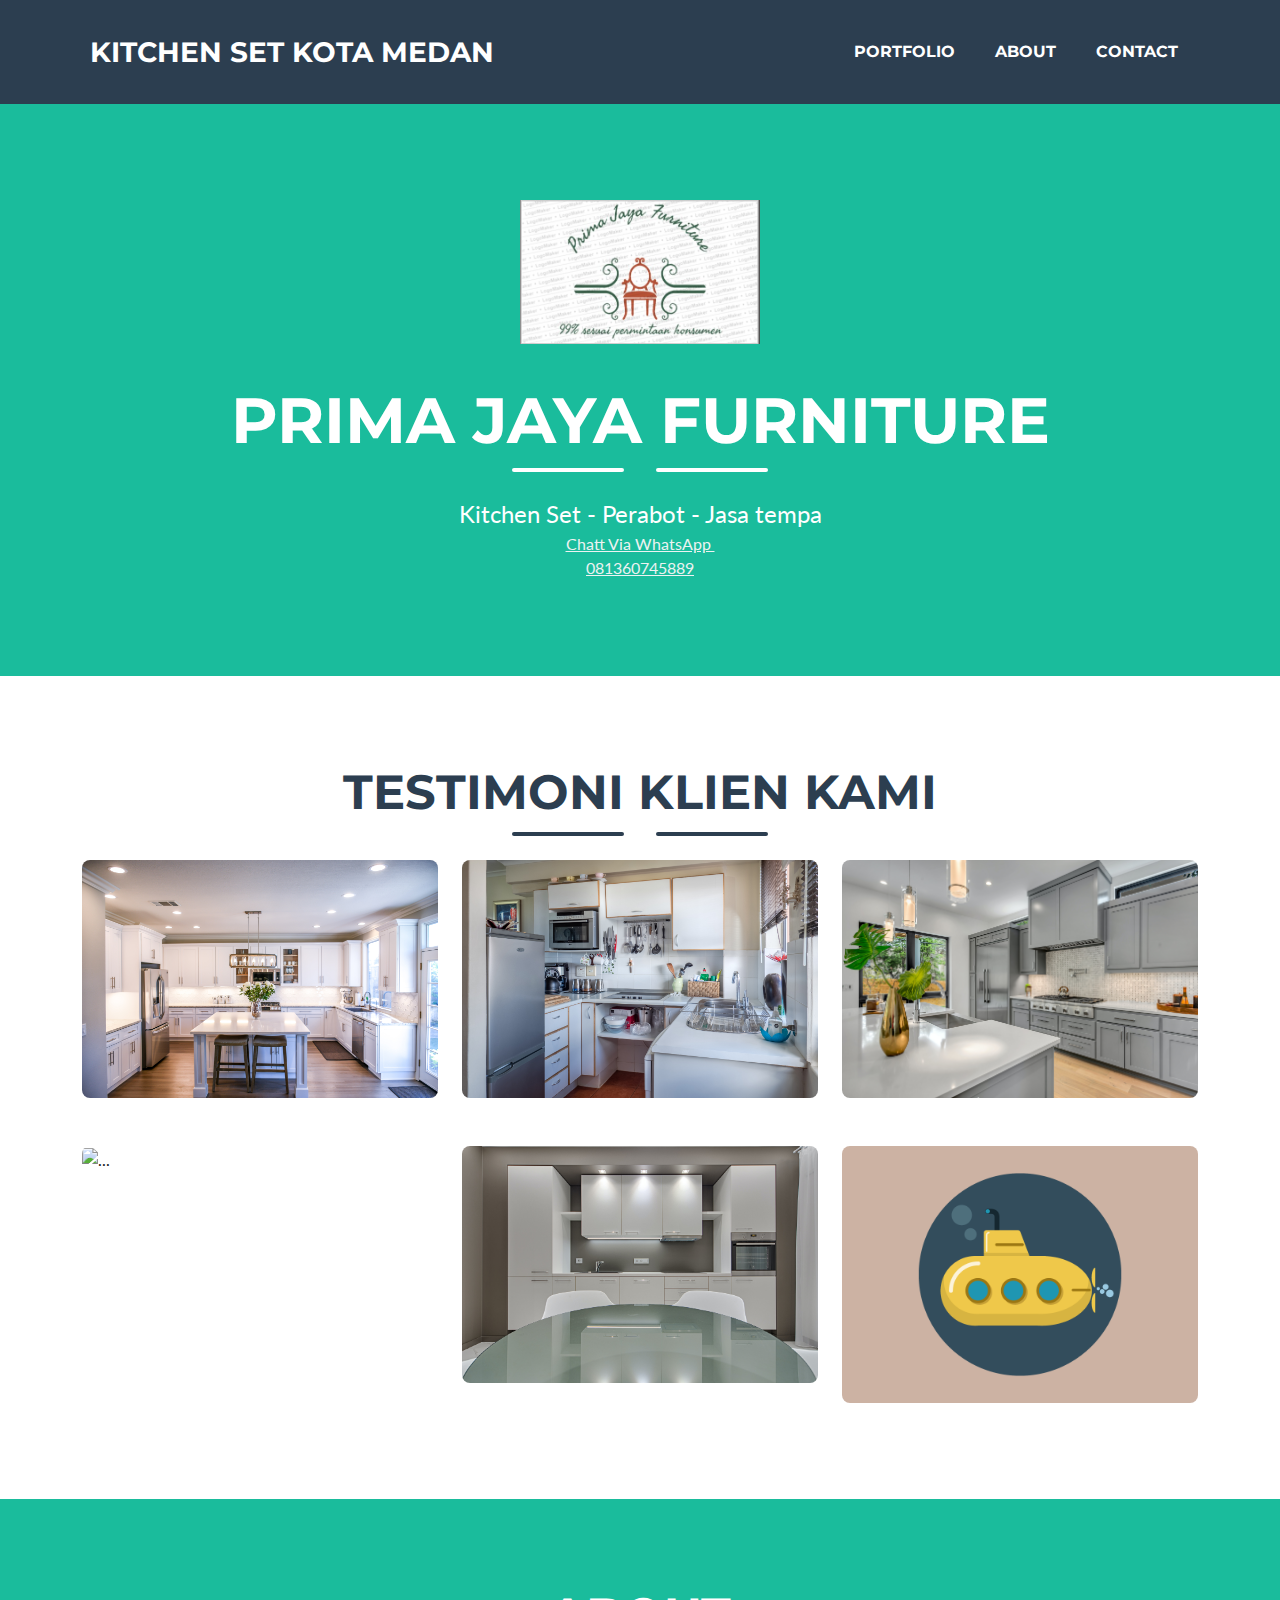
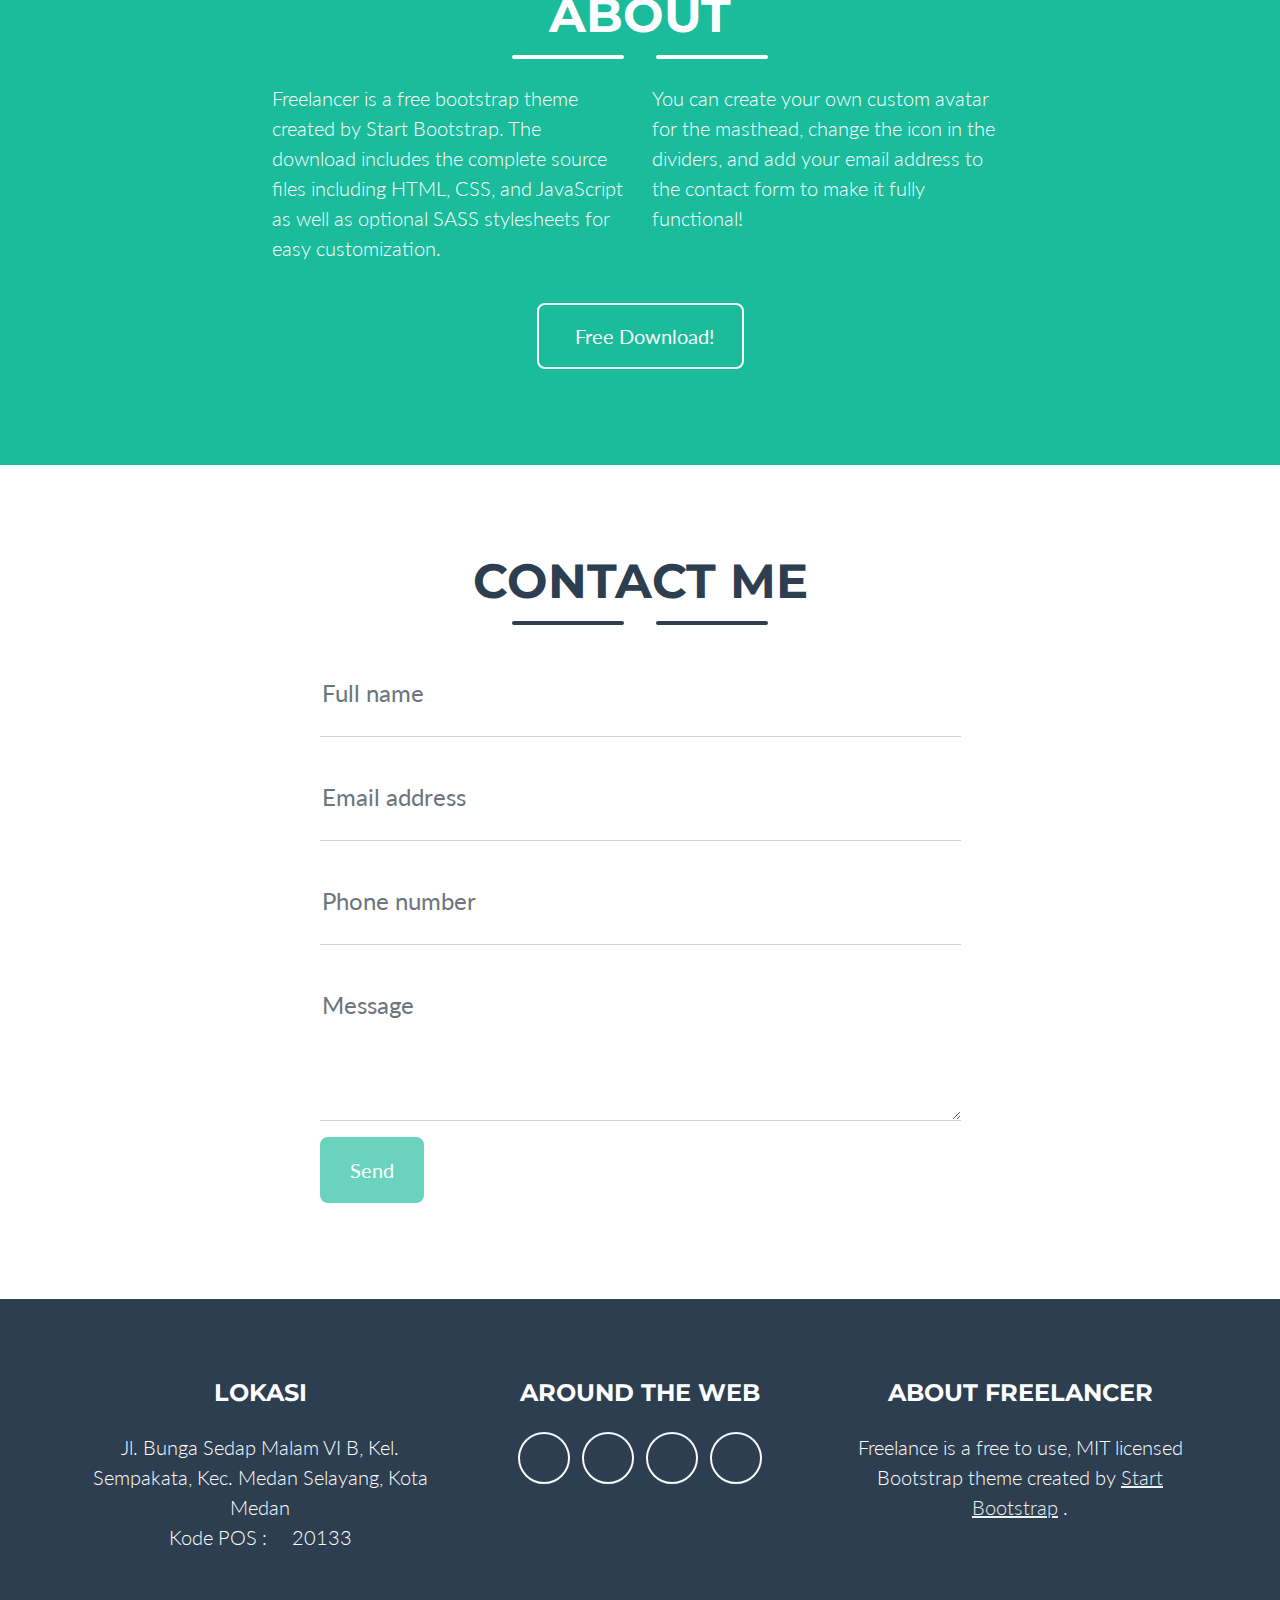
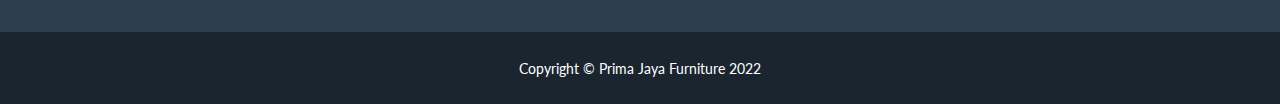
==== primaJayaFurniture/index.html @ 9f7092a0 "change folder name" ====
<!DOCTYPE html>
<html lang="en">
    <head>
        <meta charset="utf-8" />
        <meta name="viewport" content="width=device-width, initial-scale=1, shrink-to-fit=no" />
        <meta name="description" content="" />
        <meta name="author" content="" />
        <title>Prima Jaya Furniture</title>
        <!-- Favicon-->
        <link rel="icon" type="image/x-icon" href="assets/favicon.ico" />
        <!-- Font Awesome icons (free version)-->
        <script src="https://use.fontawesome.com/releases/v6.1.0/js/all.js" crossorigin="anonymous"></script>
        <!-- Google fonts-->
        <link href="https://fonts.googleapis.com/css?family=Montserrat:400,700" rel="stylesheet" type="text/css" />
        <link href="https://fonts.googleapis.com/css?family=Lato:400,700,400italic,700italic" rel="stylesheet" type="text/css" />
        <!-- Core theme CSS (includes Bootstrap)-->
        <link href="css/styles.css" rel="stylesheet" />
    </head>
    <body id="page-top">
        <!-- Navigation-->
        <nav class="navbar navbar-expand-lg bg-secondary text-uppercase fixed-top" id="mainNav">
            <div class="container">
                <a class="navbar-brand" href="#page-top"><i class="fa-solid fa-kitchen-set"></i>&nbsp;Kitchen Set Kota Medan&nbsp;<i class="fa-solid fa-fire-burner"></i></a>
                <button class="navbar-toggler text-uppercase font-weight-bold bg-primary text-white rounded" type="button" data-bs-toggle="collapse" data-bs-target="#navbarResponsive" aria-controls="navbarResponsive" aria-expanded="false" aria-label="Toggle navigation">
                    Menu
                    <i class="fas fa-bars"></i>
                </button>
                <div class="collapse navbar-collapse" id="navbarResponsive">
                    <ul class="navbar-nav ms-auto">
                        <li class="nav-item mx-0 mx-lg-1"><a class="nav-link py-3 px-0 px-lg-3 rounded" href="#portfolio">Portfolio</a></li>
                        <li class="nav-item mx-0 mx-lg-1"><a class="nav-link py-3 px-0 px-lg-3 rounded" href="#about">About</a></li>
                        <li class="nav-item mx-0 mx-lg-1"><a class="nav-link py-3 px-0 px-lg-3 rounded" href="#contact">Contact</a></li>
                    </ul>
                </div>
            </div>
        </nav>
        <!-- Masthead-->
        <header class="masthead bg-primary text-white text-center">
            <div class="container d-flex align-items-center flex-column">
                <!-- Masthead Avatar Image-->
                <img class="masthead-avatar mb-5 " src="assets/img/logo.jpg" alt="..." />
                <!-- Masthead Heading-->
                <h1 class="masthead-heading text-uppercase mb-0">Prima Jaya Furniture</h1>
                <!-- Icon Divider-->
                <div class="divider-custom divider-light">
                    <div class="divider-custom-line"></div>
                    <div class="divider-custom-icon"><i class='fa fa-cogs'></i></div>
                    <div class="divider-custom-line"></div>
                </div>
                <!-- Masthead Subheading-->
                <p class="masthead-subheading font-weight-light mb-0">Kitchen Set - Perabot - Jasa tempa</p>
                <a href="https://api.whatsapp.com/send?phone=6281360745889&text=Hallo%20Kamin%20Siap%20Melayani%20Anda!">Chatt Via WhatsApp&nbsp;<i class="fa-brands fa-whatsapp"></i></br>081360745889</a>
            </div>
        </header>
        <!-- Portfolio Section-->
        <section class="page-section portfolio" id="portfolio">
            <div class="container">
                <!-- Portfolio Section Heading-->
                <h2 class="page-section-heading text-center text-uppercase text-secondary mb-0">TESTIMONI KLIEN KAMI</h2>
                <!-- Icon Divider-->
                <div class="divider-custom">
                    <div class="divider-custom-line"></div>
                    <div class="divider-custom-icon"><i class='fa fa-shopping-basket'></i></div>
                    <div class="divider-custom-line"></div>
                </div>
                <!-- Portfolio Grid Items-->
                <div class="row justify-content-center">
                    <!-- Portfolio Item 1-->
                    <div class="col-md-6 col-lg-4 mb-5">
                        <div class="portfolio-item mx-auto" data-bs-toggle="modal" data-bs-target="#portfolioModal1">
                            <div class="portfolio-item-caption d-flex align-items-center justify-content-center h-100 w-100">
                                <div class="portfolio-item-caption-content text-center text-white"><i class="fas fa-plus fa-3x"></i></div>
                            </div>
                            <img class="img-fluid" src="assets/img/portfolio/sp1.jpg" alt="..." />
                        </div>
                    </div>
                    <!-- Portfolio Item 2-->
                    <div class="col-md-6 col-lg-4 mb-5">
                        <div class="portfolio-item mx-auto" data-bs-toggle="modal" data-bs-target="#portfolioModal2">
                            <div class="portfolio-item-caption d-flex align-items-center justify-content-center h-100 w-100">
                                <div class="portfolio-item-caption-content text-center text-white"><i class="fas fa-plus fa-3x"></i></div>
                            </div>
                            <img class="img-fluid" src="assets/img/portfolio/sp2.jpg" alt="..." />
                        </div>
                    </div>
                    <!-- Portfolio Item 3-->
                    <div class="col-md-6 col-lg-4 mb-5">
                        <div class="portfolio-item mx-auto" data-bs-toggle="modal" data-bs-target="#portfolioModal3">
                            <div class="portfolio-item-caption d-flex align-items-center justify-content-center h-100 w-100">
                                <div class="portfolio-item-caption-content text-center text-white"><i class="fas fa-plus fa-3x"></i></div>
                            </div>
                            <img class="img-fluid" src="assets/img/portfolio/sp3.jpg" alt="..." />
                        </div>
                    </div>
                    <!-- Portfolio Item 4-->
                    <div class="col-md-6 col-lg-4 mb-5 mb-lg-0">
                        <div class="portfolio-item mx-auto" data-bs-toggle="modal" data-bs-target="#portfolioModal4">
                            <div class="portfolio-item-caption d-flex align-items-center justify-content-center h-100 w-100">
                                <div class="portfolio-item-caption-content text-center text-white"><i class="fas fa-plus fa-3x"></i></div>
                            </div>
                            <img class="img-fluid" src="assets/img/portfolio/sp4.jpg" alt="..." />
                        </div>
                    </div>
                    <!-- Portfolio Item 5-->
                    <div class="col-md-6 col-lg-4 mb-5 mb-md-0">
                        <div class="portfolio-item mx-auto" data-bs-toggle="modal" data-bs-target="#portfolioModal5">
                            <div class="portfolio-item-caption d-flex align-items-center justify-content-center h-100 w-100">
                                <div class="portfolio-item-caption-content text-center text-white"><i class="fas fa-plus fa-3x"></i></div>
                            </div>
                            <img class="img-fluid" src="assets/img/portfolio/sp5.jpg" alt="..." />
                        </div>
                    </div>
                    <!-- Portfolio Item 6-->
                    <div class="col-md-6 col-lg-4">
                        <div class="portfolio-item mx-auto" data-bs-toggle="modal" data-bs-target="#portfolioModal6">
                            <div class="portfolio-item-caption d-flex align-items-center justify-content-center h-100 w-100">
                                <div class="portfolio-item-caption-content text-center text-white"><i class="fas fa-plus fa-3x"></i></div>
                            </div>
                            <img class="img-fluid" src="assets/img/portfolio/submarine.png" alt="..." />
                        </div>
                    </div>
                </div>
            </div>
        </section>
        <!-- About Section-->
        <section class="page-section bg-primary text-white mb-0" id="about">
            <div class="container">
                <!-- About Section Heading-->
                <h2 class="page-section-heading text-center text-uppercase text-white">About</h2>
                <!-- Icon Divider-->
                <div class="divider-custom divider-light">
                    <div class="divider-custom-line"></div>
                    <div class="divider-custom-icon"><i class="fas fa-star"></i></div>
                    <div class="divider-custom-line"></div>
                </div>
                <!-- About Section Content-->
                <div class="row">
                    <div class="col-lg-4 ms-auto"><p class="lead">Freelancer is a free bootstrap theme created by Start Bootstrap. The download includes the complete source files including HTML, CSS, and JavaScript as well as optional SASS stylesheets for easy customization.</p></div>
                    <div class="col-lg-4 me-auto"><p class="lead">You can create your own custom avatar for the masthead, change the icon in the dividers, and add your email address to the contact form to make it fully functional!</p></div>
                </div>
                <!-- About Section Button-->
                <div class="text-center mt-4">
                    <a class="btn btn-xl btn-outline-light" href="https://startbootstrap.com/theme/freelancer/">
                        <i class="fas fa-download me-2"></i>
                        Free Download!
                    </a>
                </div>
            </div>
        </section>
        <!-- Contact Section-->
        <section class="page-section" id="contact">
            <div class="container">
                <!-- Contact Section Heading-->
                <h2 class="page-section-heading text-center text-uppercase text-secondary mb-0">Contact Me</h2>
                <!-- Icon Divider-->
                <div class="divider-custom">
                    <div class="divider-custom-line"></div>
                    <div class="divider-custom-icon"><i class="fas fa-star"></i></div>
                    <div class="divider-custom-line"></div>
                </div>
                <!-- Contact Section Form-->
                <div class="row justify-content-center">
                    <div class="col-lg-8 col-xl-7">
                        <!-- * * * * * * * * * * * * * * *-->
                        <!-- * * SB Forms Contact Form * *-->
                        <!-- * * * * * * * * * * * * * * *-->
                        <!-- This form is pre-integrated with SB Forms.-->
                        <!-- To make this form functional, sign up at-->
                        <!-- https://startbootstrap.com/solution/contact-forms-->
                        <!-- to get an API token!-->
                        <form id="contactForm" data-sb-form-api-token="API_TOKEN">
                            <!-- Name input-->
                            <div class="form-floating mb-3">
                                <input class="form-control" id="name" type="text" placeholder="Enter your name..." data-sb-validations="required" />
                                <label for="name">Full name</label>
                                <div class="invalid-feedback" data-sb-feedback="name:required">A name is required.</div>
                            </div>
                            <!-- Email address input-->
                            <div class="form-floating mb-3">
                                <input class="form-control" id="email" type="email" placeholder="name@example.com" data-sb-validations="required,email" />
                                <label for="email">Email address</label>
                                <div class="invalid-feedback" data-sb-feedback="email:required">An email is required.</div>
                                <div class="invalid-feedback" data-sb-feedback="email:email">Email is not valid.</div>
                            </div>
                            <!-- Phone number input-->
                            <div class="form-floating mb-3">
                                <input class="form-control" id="phone" type="tel" placeholder="(123) 456-7890" data-sb-validations="required" />
                                <label for="phone">Phone number</label>
                                <div class="invalid-feedback" data-sb-feedback="phone:required">A phone number is required.</div>
                            </div>
                            <!-- Message input-->
                            <div class="form-floating mb-3">
                                <textarea class="form-control" id="message" type="text" placeholder="Enter your message here..." style="height: 10rem" data-sb-validations="required"></textarea>
                                <label for="message">Message</label>
                                <div class="invalid-feedback" data-sb-feedback="message:required">A message is required.</div>
                            </div>
                            <!-- Submit success message-->
                            <!---->
                            <!-- This is what your users will see when the form-->
                            <!-- has successfully submitted-->
                            <div class="d-none" id="submitSuccessMessage">
                                <div class="text-center mb-3">
                                    <div class="fw-bolder">Form submission successful!</div>
                                    To activate this form, sign up at
                                    <br />
                                    <a href="https://startbootstrap.com/solution/contact-forms">https://startbootstrap.com/solution/contact-forms</a>
                                </div>
                            </div>
                            <!-- Submit error message-->
                            <!---->
                            <!-- This is what your users will see when there is-->
                            <!-- an error submitting the form-->
                            <div class="d-none" id="submitErrorMessage"><div class="text-center text-danger mb-3">Error sending message!</div></div>
                            <!-- Submit Button-->
                            <button class="btn btn-primary btn-xl disabled" id="submitButton" type="submit">Send</button>
                        </form>
                    </div>
                </div>
            </div>
        </section>
        <!-- Footer-->
        <footer class="footer text-center">
            <div class="container">
                <div class="row">
                    <!-- Footer Location-->
                    <div class="col-lg-4 mb-5 mb-lg-0">
                        <h4 class="text-uppercase mb-4">Lokasi</h4>
                        <p class="lead mb-0">
                            Jl. Bunga Sedap Malam VI B, Kel. Sempakata, Kec. Medan Selayang, Kota Medan
                            <br />
                            Kode POS&nbsp;: &nbsp;&nbsp;&nbsp; 20133
                        </p>
                    </div>
                    <!-- Footer Social Icons-->
                    <div class="col-lg-4 mb-5 mb-lg-0">
                        <h4 class="text-uppercase mb-4">Around the Web</h4>
                        <a class="btn btn-outline-light btn-social mx-1" href="https://m.facebook.com"><i class="fab fa-fw fa-facebook-f"></i></a>
                        <a class="btn btn-outline-light btn-social mx-1" href="#!"><i class="fab fa-fw fa-twitter"></i></a>
                        <a class="btn btn-outline-light btn-social mx-1" href="#!"><i class="fab fa-fw fa-linkedin-in"></i></a>
                        <a class="btn btn-outline-light btn-social mx-1" href="#!"><i class="fab fa-fw fa-dribbble"></i></a>
                    </div>
                    <!-- Footer About Text-->
                    <div class="col-lg-4">
                        <h4 class="text-uppercase mb-4">About Freelancer</h4>
                        <p class="lead mb-0">
                            Freelance is a free to use, MIT licensed Bootstrap theme created by
                            <a href="http://startbootstrap.com">Start Bootstrap</a>
                            .
                        </p>
                    </div>
                </div>
            </div>
        </footer>
        <!-- Copyright Section-->
        <div class="copyright py-4 text-center text-white">
            <div class="container"><small>Copyright &copy; Prima Jaya Furniture 2022</small></div>
        </div>
        <!-- Portfolio Modals-->
        <!-- Portfolio Modal 1-->
        <div class="portfolio-modal modal fade" id="portfolioModal1" tabindex="-1" aria-labelledby="portfolioModal1" aria-hidden="true">
            <div class="modal-dialog modal-xl">
                <div class="modal-content">
                    <div class="modal-header border-0"><button class="btn-close" type="button" data-bs-dismiss="modal" aria-label="Close"></button></div>
                    <div class="modal-body text-center pb-5">
                        <div class="container">
                            <div class="row justify-content-center">
                                <div class="col-lg-8">
                                    <!-- Portfolio Modal - Title-->
                                    <h2 class="portfolio-modal-title text-secondary text-uppercase mb-0">Log Cabin</h2>
                                    <!-- Icon Divider-->
                                    <div class="divider-custom">
                                        <div class="divider-custom-line"></div>
                                        <div class="divider-custom-icon"><i class="fas fa-star"></i></div>
                                        <div class="divider-custom-line"></div>
                                    </div>
                                    <!-- Portfolio Modal - Image-->
                                    <img class="img-fluid rounded mb-5" src="assets/img/portfolio/cabin.png" alt="..." />
                                    <!-- Portfolio Modal - Text-->
                                    <p class="mb-4">Lorem ipsum dolor sit amet, consectetur adipisicing elit. Mollitia neque assumenda ipsam nihil, molestias magnam, recusandae quos quis inventore quisquam velit asperiores, vitae? Reprehenderit soluta, eos quod consequuntur itaque. Nam.</p>
                                    <button class="btn btn-primary" data-bs-dismiss="modal">
                                        <i class="fas fa-xmark fa-fw"></i>
                                        Close Window
                                    </button>
                                </div>
                            </div>
                        </div>
                    </div>
                </div>
            </div>
        </div>
        <!-- Portfolio Modal 2-->
        <div class="portfolio-modal modal fade" id="portfolioModal2" tabindex="-1" aria-labelledby="portfolioModal2" aria-hidden="true">
            <div class="modal-dialog modal-xl">
                <div class="modal-content">
                    <div class="modal-header border-0"><button class="btn-close" type="button" data-bs-dismiss="modal" aria-label="Close"></button></div>
                    <div class="modal-body text-center pb-5">
                        <div class="container">
                            <div class="row justify-content-center">
                                <div class="col-lg-8">
                                    <!-- Portfolio Modal - Title-->
                                    <h2 class="portfolio-modal-title text-secondary text-uppercase mb-0">Tasty Cake</h2>
                                    <!-- Icon Divider-->
                                    <div class="divider-custom">
                                        <div class="divider-custom-line"></div>
                                        <div class="divider-custom-icon"><i class="fas fa-star"></i></div>
                                        <div class="divider-custom-line"></div>
                                    </div>
                                    <!-- Portfolio Modal - Image-->
                                    <img class="img-fluid rounded mb-5" src="assets/img/portfolio/cake.png" alt="..." />
                                    <!-- Portfolio Modal - Text-->
                                    <p class="mb-4">Lorem ipsum dolor sit amet, consectetur adipisicing elit. Mollitia neque assumenda ipsam nihil, molestias magnam, recusandae quos quis inventore quisquam velit asperiores, vitae? Reprehenderit soluta, eos quod consequuntur itaque. Nam.</p>
                                    <button class="btn btn-primary" data-bs-dismiss="modal">
                                        <i class="fas fa-xmark fa-fw"></i>
                                        Close Window
                                    </button>
                                </div>
                            </div>
                        </div>
                    </div>
                </div>
            </div>
        </div>
        <!-- Portfolio Modal 3-->
        <div class="portfolio-modal modal fade" id="portfolioModal3" tabindex="-1" aria-labelledby="portfolioModal3" aria-hidden="true">
            <div class="modal-dialog modal-xl">
                <div class="modal-content">
                    <div class="modal-header border-0"><button class="btn-close" type="button" data-bs-dismiss="modal" aria-label="Close"></button></div>
                    <div class="modal-body text-center pb-5">
                        <div class="container">
                            <div class="row justify-content-center">
                                <div class="col-lg-8">
                                    <!-- Portfolio Modal - Title-->
                                    <h2 class="portfolio-modal-title text-secondary text-uppercase mb-0">Circus Tent</h2>
                                    <!-- Icon Divider-->
                                    <div class="divider-custom">
                                        <div class="divider-custom-line"></div>
                                        <div class="divider-custom-icon"><i class="fas fa-star"></i></div>
                                        <div class="divider-custom-line"></div>
                                    </div>
                                    <!-- Portfolio Modal - Image-->
                                    <img class="img-fluid rounded mb-5" src="assets/img/portfolio/circus.png" alt="..." />
                                    <!-- Portfolio Modal - Text-->
                                    <p class="mb-4">Lorem ipsum dolor sit amet, consectetur adipisicing elit. Mollitia neque assumenda ipsam nihil, molestias magnam, recusandae quos quis inventore quisquam velit asperiores, vitae? Reprehenderit soluta, eos quod consequuntur itaque. Nam.</p>
                                    <button class="btn btn-primary" data-bs-dismiss="modal">
                                        <i class="fas fa-xmark fa-fw"></i>
                                        Close Window
                                    </button>
                                </div>
                            </div>
                        </div>
                    </div>
                </div>
            </div>
        </div>
        <!-- Portfolio Modal 4-->
        <div class="portfolio-modal modal fade" id="portfolioModal4" tabindex="-1" aria-labelledby="portfolioModal4" aria-hidden="true">
            <div class="modal-dialog modal-xl">
                <div class="modal-content">
                    <div class="modal-header border-0"><button class="btn-close" type="button" data-bs-dismiss="modal" aria-label="Close"></button></div>
                    <div class="modal-body text-center pb-5">
                        <div class="container">
                            <div class="row justify-content-center">
                                <div class="col-lg-8">
                                    <!-- Portfolio Modal - Title-->
                                    <h2 class="portfolio-modal-title text-secondary text-uppercase mb-0">Controller</h2>
                                    <!-- Icon Divider-->
                                    <div class="divider-custom">
                                        <div class="divider-custom-line"></div>
                                        <div class="divider-custom-icon"><i class="fas fa-star"></i></div>
                                        <div class="divider-custom-line"></div>
                                    </div>
                                    <!-- Portfolio Modal - Image-->
                                    <img class="img-fluid rounded mb-5" src="assets/img/portfolio/game.png" alt="..." />
                                    <!-- Portfolio Modal - Text-->
                                    <p class="mb-4">Lorem ipsum dolor sit amet, consectetur adipisicing elit. Mollitia neque assumenda ipsam nihil, molestias magnam, recusandae quos quis inventore quisquam velit asperiores, vitae? Reprehenderit soluta, eos quod consequuntur itaque. Nam.</p>
                                    <button class="btn btn-primary" data-bs-dismiss="modal">
                                        <i class="fas fa-xmark fa-fw"></i>
                                        Close Window
                                    </button>
                                </div>
                            </div>
                        </div>
                    </div>
                </div>
            </div>
        </div>
        <!-- Portfolio Modal 5-->
        <div class="portfolio-modal modal fade" id="portfolioModal5" tabindex="-1" aria-labelledby="portfolioModal5" aria-hidden="true">
            <div class="modal-dialog modal-xl">
                <div class="modal-content">
                    <div class="modal-header border-0"><button class="btn-close" type="button" data-bs-dismiss="modal" aria-label="Close"></button></div>
                    <div class="modal-body text-center pb-5">
                        <div class="container">
                            <div class="row justify-content-center">
                                <div class="col-lg-8">
                                    <!-- Portfolio Modal - Title-->
                                    <h2 class="portfolio-modal-title text-secondary text-uppercase mb-0">Locked Safe</h2>
                                    <!-- Icon Divider-->
                                    <div class="divider-custom">
                                        <div class="divider-custom-line"></div>
                                        <div class="divider-custom-icon"><i class="fas fa-star"></i></div>
                                        <div class="divider-custom-line"></div>
                                    </div>
                                    <!-- Portfolio Modal - Image-->
                                    <img class="img-fluid rounded mb-5" src="assets/img/portfolio/safe.png" alt="..." />
                                    <!-- Portfolio Modal - Text-->
                                    <p class="mb-4">Lorem ipsum dolor sit amet, consectetur adipisicing elit. Mollitia neque assumenda ipsam nihil, molestias magnam, recusandae quos quis inventore quisquam velit asperiores, vitae? Reprehenderit soluta, eos quod consequuntur itaque. Nam.</p>
                                    <button class="btn btn-primary" data-bs-dismiss="modal">
                                        <i class="fas fa-xmark fa-fw"></i>
                                        Close Window
                                    </button>
                                </div>
                            </div>
                        </div>
                    </div>
                </div>
            </div>
        </div>
        <!-- Portfolio Modal 6-->
        <div class="portfolio-modal modal fade" id="portfolioModal6" tabindex="-1" aria-labelledby="portfolioModal6" aria-hidden="true">
            <div class="modal-dialog modal-xl">
                <div class="modal-content">
                    <div class="modal-header border-0"><button class="btn-close" type="button" data-bs-dismiss="modal" aria-label="Close"></button></div>
                    <div class="modal-body text-center pb-5">
                        <div class="container">
                            <div class="row justify-content-center">
                                <div class="col-lg-8">
                                    <!-- Portfolio Modal - Title-->
                                    <h2 class="portfolio-modal-title text-secondary text-uppercase mb-0">Submarine</h2>
                                    <!-- Icon Divider-->
                                    <div class="divider-custom">
                                        <div class="divider-custom-line"></div>
                                        <div class="divider-custom-icon"><i class="fas fa-star"></i></div>
                                        <div class="divider-custom-line"></div>
                                    </div>
                                    <!-- Portfolio Modal - Image-->
                                    <img class="img-fluid rounded mb-5" src="assets/img/portfolio/submarine.png" alt="..." />
                                    <!-- Portfolio Modal - Text-->
                                    <p class="mb-4">Lorem ipsum dolor sit amet, consectetur adipisicing elit. Mollitia neque assumenda ipsam nihil, molestias magnam, recusandae quos quis inventore quisquam velit asperiores, vitae? Reprehenderit soluta, eos quod consequuntur itaque. Nam.</p>
                                    <button class="btn btn-primary" data-bs-dismiss="modal">
                                        <i class="fas fa-xmark fa-fw"></i>
                                        Close Window
                                    </button>
                                </div>
                            </div>
                        </div>
                    </div>
                </div>
            </div>
        </div>
        <!-- Bootstrap core JS-->
        <script src="https://cdn.jsdelivr.net/npm/bootstrap@5.1.3/dist/js/bootstrap.bundle.min.js"></script>
        <!-- Core theme JS-->
        <script src="js/scripts.js"></script>
        <!-- * * * * * * * * * * * * * * * * * * * * * * * * * * * * * * * * * * * * * * * *-->
        <!-- * *                               SB Forms JS                               * *-->
        <!-- * * Activate your form at https://startbootstrap.com/solution/contact-forms * *-->
        <!-- * * * * * * * * * * * * * * * * * * * * * * * * * * * * * * * * * * * * * * * *-->
        <script src="https://cdn.startbootstrap.com/sb-forms-latest.js"></script>
    </body>
</html>
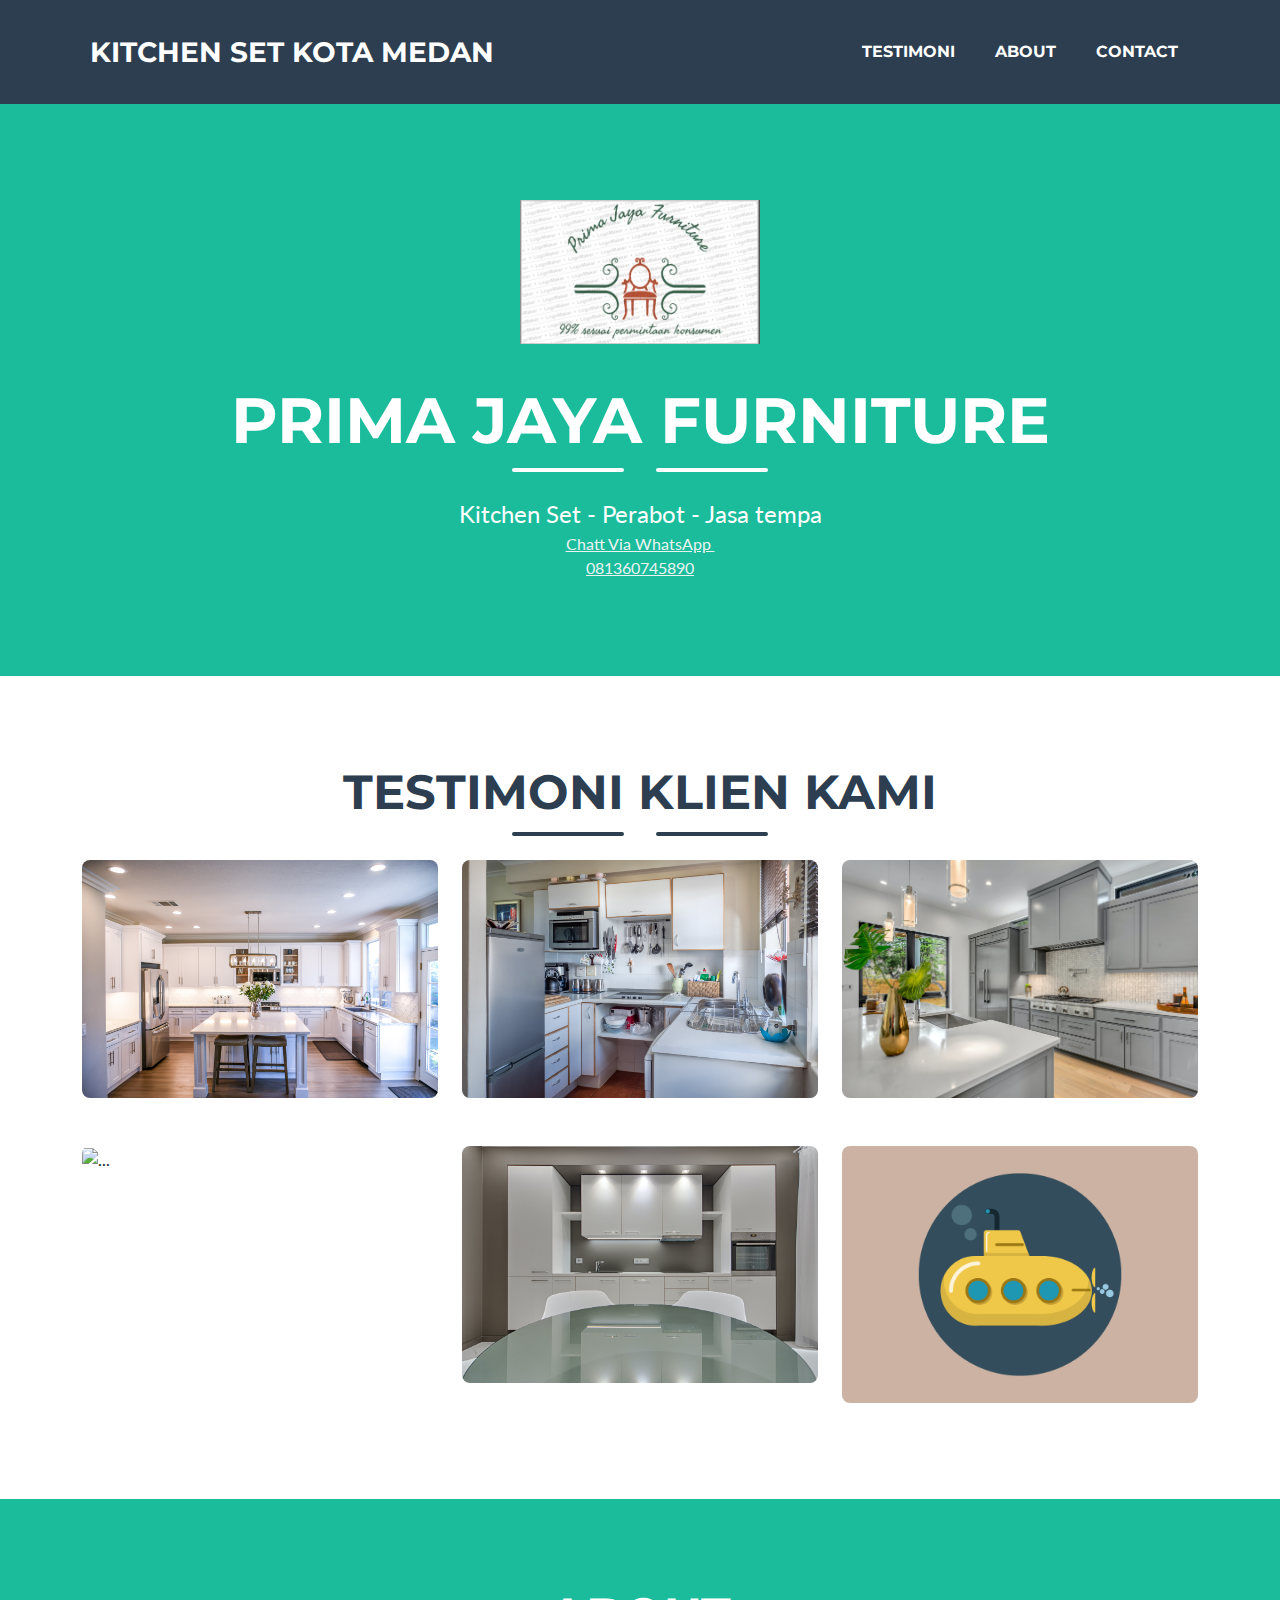
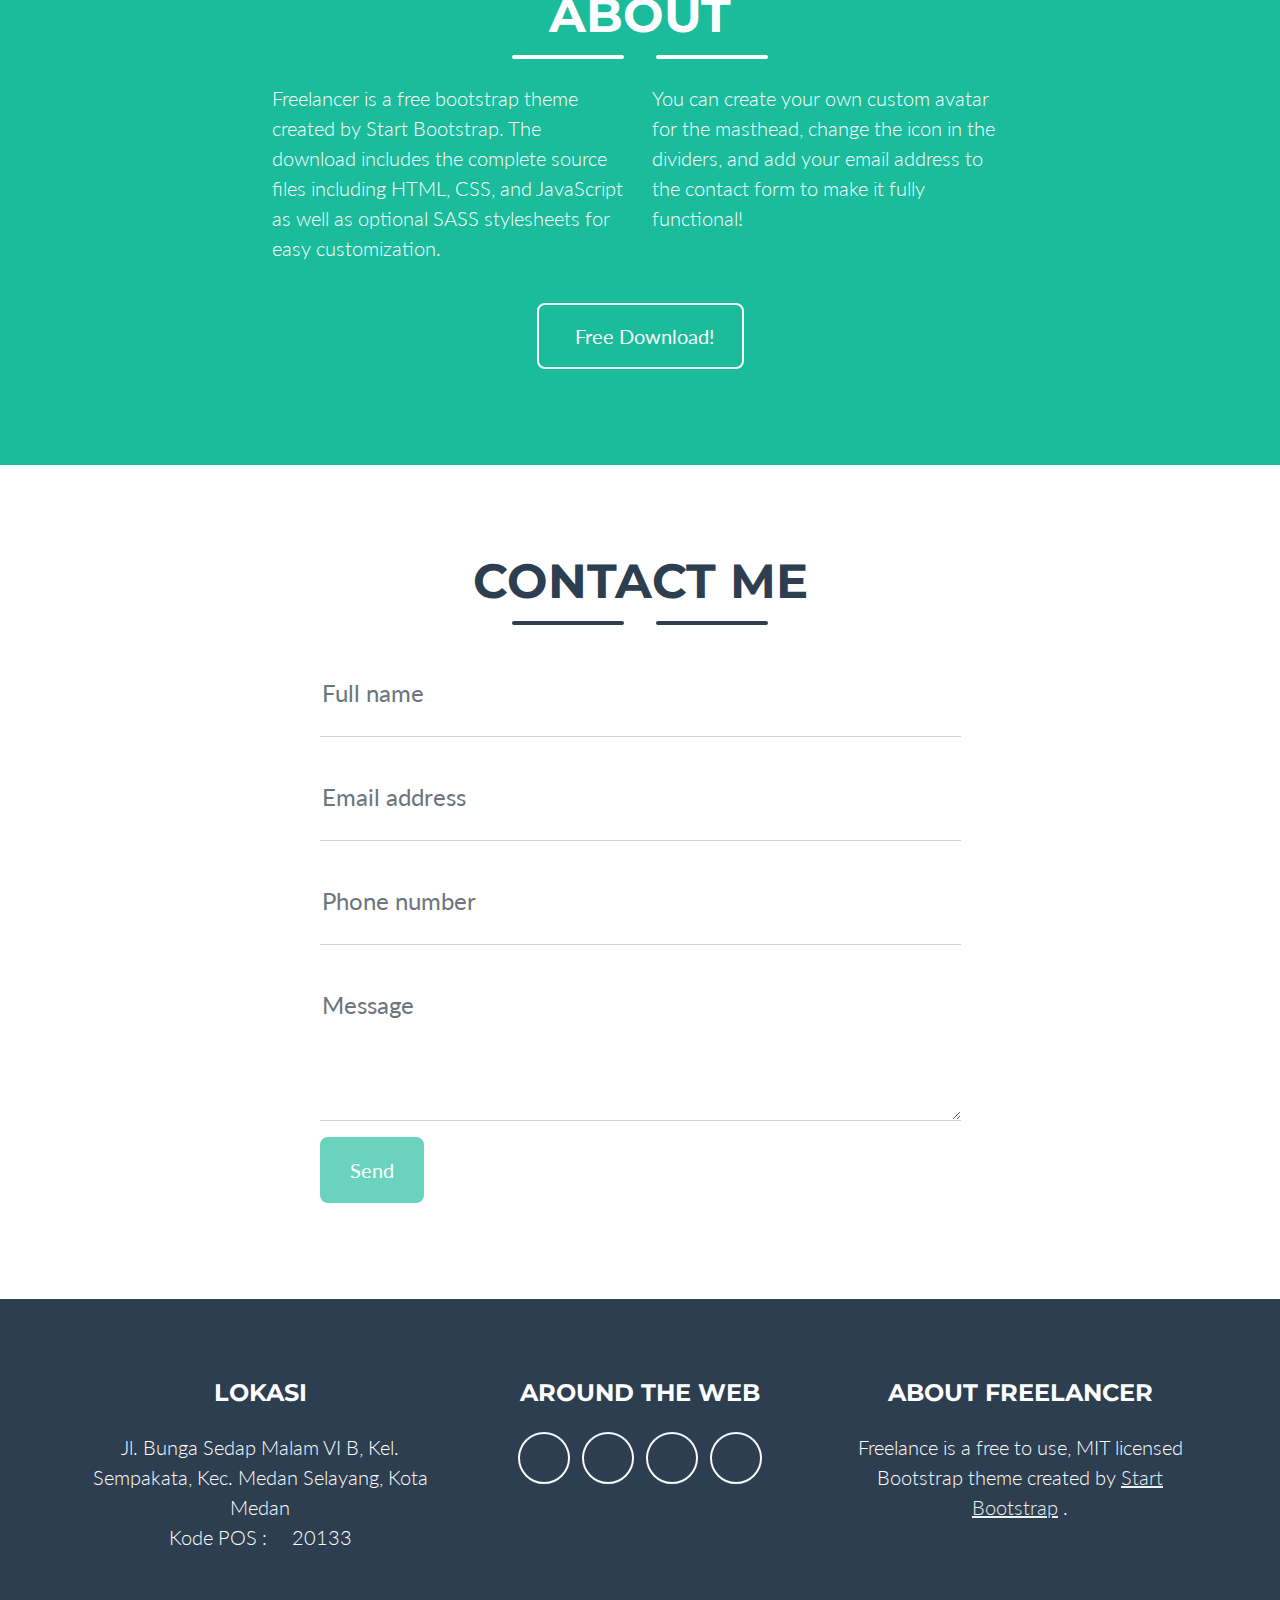
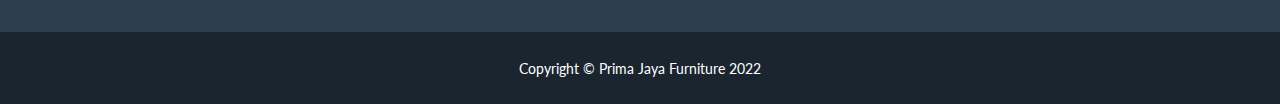
==== commit 3739a98e: "change phone" ====
--- a/primaJayaFurniture/index.html
+++ b/primaJayaFurniture/index.html
@@ -27,7 +27,7 @@
                 </button>
                 <div class="collapse navbar-collapse" id="navbarResponsive">
                     <ul class="navbar-nav ms-auto">
-                        <li class="nav-item mx-0 mx-lg-1"><a class="nav-link py-3 px-0 px-lg-3 rounded" href="#portfolio">Portfolio</a></li>
+                        <li class="nav-item mx-0 mx-lg-1"><a class="nav-link py-3 px-0 px-lg-3 rounded" href="#portfolio">Testimoni</a></li>
                         <li class="nav-item mx-0 mx-lg-1"><a class="nav-link py-3 px-0 px-lg-3 rounded" href="#about">About</a></li>
                         <li class="nav-item mx-0 mx-lg-1"><a class="nav-link py-3 px-0 px-lg-3 rounded" href="#contact">Contact</a></li>
                     </ul>
@@ -49,7 +49,7 @@
                 </div>
                 <!-- Masthead Subheading-->
                 <p class="masthead-subheading font-weight-light mb-0">Kitchen Set - Perabot - Jasa tempa</p>
-                <a href="https://api.whatsapp.com/send?phone=6281360745889&text=Hallo%20Kamin%20Siap%20Melayani%20Anda!">Chatt Via WhatsApp&nbsp;<i class="fa-brands fa-whatsapp"></i></br>081360745889</a>
+                <a href="https://api.whatsapp.com/send?phone=6281360745890&text=Hallo%20Kamin%20Siap%20Melayani%20Anda!">Chatt Via WhatsApp&nbsp;<i class="fa-brands fa-whatsapp"></i></br>081360745890</a>
             </div>
         </header>
         <!-- Portfolio Section-->
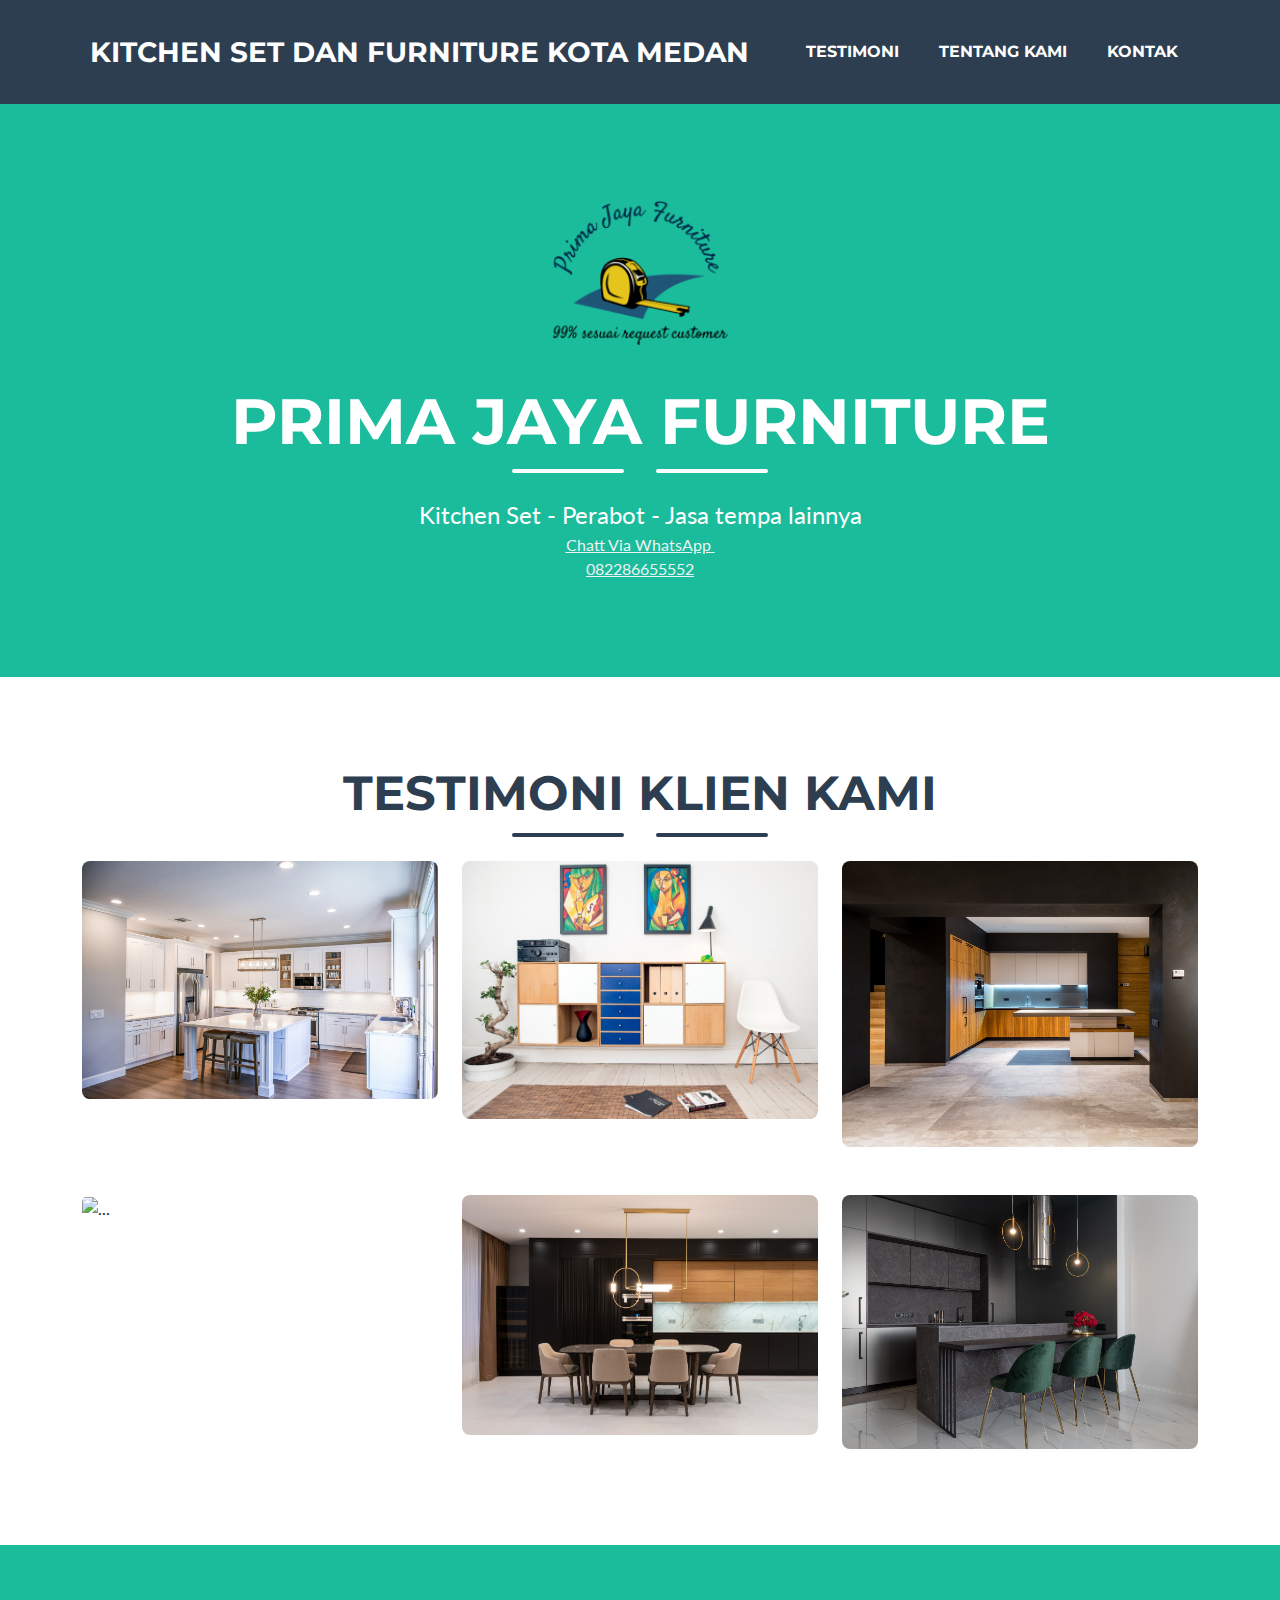
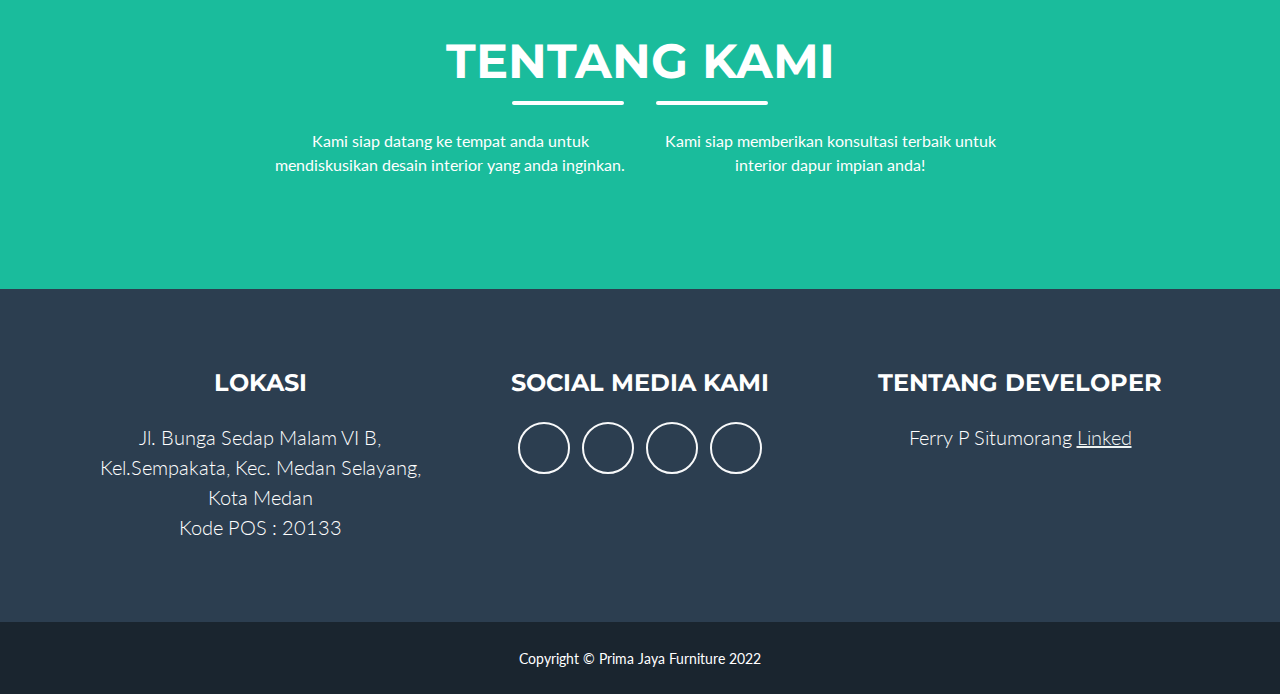
==== commit cd65a475: "pesan commit" ====
--- a/primaJayaFurniture/index.html
+++ b/primaJayaFurniture/index.html
@@ -20,7 +20,7 @@
         <!-- Navigation-->
         <nav class="navbar navbar-expand-lg bg-secondary text-uppercase fixed-top" id="mainNav">
             <div class="container">
-                <a class="navbar-brand" href="#page-top"><i class="fa-solid fa-kitchen-set"></i>&nbsp;Kitchen Set Kota Medan&nbsp;<i class="fa-solid fa-fire-burner"></i></a>
+                <a class="navbar-brand" href="#page-top"><i class="fa-solid fa-kitchen-set"></i>&nbsp;Kitchen Set dan Furniture Kota Medan&nbsp;<i class="fa-solid fa-fire-burner"></i></a>
                 <button class="navbar-toggler text-uppercase font-weight-bold bg-primary text-white rounded" type="button" data-bs-toggle="collapse" data-bs-target="#navbarResponsive" aria-controls="navbarResponsive" aria-expanded="false" aria-label="Toggle navigation">
                     Menu
                     <i class="fas fa-bars"></i>
@@ -28,8 +28,8 @@
                 <div class="collapse navbar-collapse" id="navbarResponsive">
                     <ul class="navbar-nav ms-auto">
                         <li class="nav-item mx-0 mx-lg-1"><a class="nav-link py-3 px-0 px-lg-3 rounded" href="#portfolio">Testimoni</a></li>
-                        <li class="nav-item mx-0 mx-lg-1"><a class="nav-link py-3 px-0 px-lg-3 rounded" href="#about">About</a></li>
-                        <li class="nav-item mx-0 mx-lg-1"><a class="nav-link py-3 px-0 px-lg-3 rounded" href="#contact">Contact</a></li>
+                        <li class="nav-item mx-0 mx-lg-1"><a class="nav-link py-3 px-0 px-lg-3 rounded" href="#about">Tentang Kami</a></li>
+                        <li class="nav-item mx-0 mx-lg-1"><a class="nav-link py-3 px-0 px-lg-3 rounded" href="#contact">Kontak</a></li>
                     </ul>
                 </div>
             </div>
@@ -38,7 +38,7 @@
         <header class="masthead bg-primary text-white text-center">
             <div class="container d-flex align-items-center flex-column">
                 <!-- Masthead Avatar Image-->
-                <img class="masthead-avatar mb-5 " src="assets/img/logo.jpg" alt="..." />
+                <img class="masthead-avatar mb-5 " src="assets/img/logo.png" alt="..." />
                 <!-- Masthead Heading-->
                 <h1 class="masthead-heading text-uppercase mb-0">Prima Jaya Furniture</h1>
                 <!-- Icon Divider-->
@@ -48,8 +48,8 @@
                     <div class="divider-custom-line"></div>
                 </div>
                 <!-- Masthead Subheading-->
-                <p class="masthead-subheading font-weight-light mb-0">Kitchen Set - Perabot - Jasa tempa</p>
-                <a href="https://api.whatsapp.com/send?phone=6281360745890&text=Hallo%20Kamin%20Siap%20Melayani%20Anda!">Chatt Via WhatsApp&nbsp;<i class="fa-brands fa-whatsapp"></i></br>081360745890</a>
+                <p class="masthead-subheading font-weight-light mb-0">Kitchen Set - Perabot - Jasa tempa lainnya</p>
+                <a href="https://api.whatsapp.com/send?phone=6282286655552&text=Hallo%20Kamin%20Siap%20Melayani%20Anda!">Chatt Via WhatsApp&nbsp;<i class="fa-brands fa-whatsapp"></i></br>082286655552</a>
             </div>
         </header>
         <!-- Portfolio Section-->
@@ -116,106 +116,29 @@
                             <div class="portfolio-item-caption d-flex align-items-center justify-content-center h-100 w-100">
                                 <div class="portfolio-item-caption-content text-center text-white"><i class="fas fa-plus fa-3x"></i></div>
                             </div>
-                            <img class="img-fluid" src="assets/img/portfolio/submarine.png" alt="..." />
+                            <img class="img-fluid" src="assets/img/portfolio/sp6.jpg" alt="..." />
                         </div>
                     </div>
                 </div>
             </div>
         </section>
-        <!-- About Section-->
+        <!-- Contact Section-->
         <section class="page-section bg-primary text-white mb-0" id="about">
             <div class="container">
                 <!-- About Section Heading-->
-                <h2 class="page-section-heading text-center text-uppercase text-white">About</h2>
+                <h2 class="page-section-heading text-center text-uppercase text-white">Tentang Kami</h2>
                 <!-- Icon Divider-->
                 <div class="divider-custom divider-light">
                     <div class="divider-custom-line"></div>
-                    <div class="divider-custom-icon"><i class="fas fa-star"></i></div>
+                    <div class="divider-custom-icon"><i class="fas fa-tools"></i></div>
                     <div class="divider-custom-line"></div>
                 </div>
                 <!-- About Section Content-->
                 <div class="row">
-                    <div class="col-lg-4 ms-auto"><p class="lead">Freelancer is a free bootstrap theme created by Start Bootstrap. The download includes the complete source files including HTML, CSS, and JavaScript as well as optional SASS stylesheets for easy customization.</p></div>
-                    <div class="col-lg-4 me-auto"><p class="lead">You can create your own custom avatar for the masthead, change the icon in the dividers, and add your email address to the contact form to make it fully functional!</p></div>
+                    <div class="col-lg-4 ms-auto"><p class="text-center">Kami siap datang ke tempat anda untuk mendiskusikan desain interior yang anda inginkan.</p></div>
+                    <div class="col-lg-4 me-auto"><p class="text-center">Kami siap memberikan konsultasi terbaik untuk interior dapur impian anda!</p></div>
                 </div>
                 <!-- About Section Button-->
-                <div class="text-center mt-4">
-                    <a class="btn btn-xl btn-outline-light" href="https://startbootstrap.com/theme/freelancer/">
-                        <i class="fas fa-download me-2"></i>
-                        Free Download!
-                    </a>
-                </div>
-            </div>
-        </section>
-        <!-- Contact Section-->
-        <section class="page-section" id="contact">
-            <div class="container">
-                <!-- Contact Section Heading-->
-                <h2 class="page-section-heading text-center text-uppercase text-secondary mb-0">Contact Me</h2>
-                <!-- Icon Divider-->
-                <div class="divider-custom">
-                    <div class="divider-custom-line"></div>
-                    <div class="divider-custom-icon"><i class="fas fa-star"></i></div>
-                    <div class="divider-custom-line"></div>
-                </div>
-                <!-- Contact Section Form-->
-                <div class="row justify-content-center">
-                    <div class="col-lg-8 col-xl-7">
-                        <!-- * * * * * * * * * * * * * * *-->
-                        <!-- * * SB Forms Contact Form * *-->
-                        <!-- * * * * * * * * * * * * * * *-->
-                        <!-- This form is pre-integrated with SB Forms.-->
-                        <!-- To make this form functional, sign up at-->
-                        <!-- https://startbootstrap.com/solution/contact-forms-->
-                        <!-- to get an API token!-->
-                        <form id="contactForm" data-sb-form-api-token="API_TOKEN">
-                            <!-- Name input-->
-                            <div class="form-floating mb-3">
-                                <input class="form-control" id="name" type="text" placeholder="Enter your name..." data-sb-validations="required" />
-                                <label for="name">Full name</label>
-                                <div class="invalid-feedback" data-sb-feedback="name:required">A name is required.</div>
-                            </div>
-                            <!-- Email address input-->
-                            <div class="form-floating mb-3">
-                                <input class="form-control" id="email" type="email" placeholder="name@example.com" data-sb-validations="required,email" />
-                                <label for="email">Email address</label>
-                                <div class="invalid-feedback" data-sb-feedback="email:required">An email is required.</div>
-                                <div class="invalid-feedback" data-sb-feedback="email:email">Email is not valid.</div>
-                            </div>
-                            <!-- Phone number input-->
-                            <div class="form-floating mb-3">
-                                <input class="form-control" id="phone" type="tel" placeholder="(123) 456-7890" data-sb-validations="required" />
-                                <label for="phone">Phone number</label>
-                                <div class="invalid-feedback" data-sb-feedback="phone:required">A phone number is required.</div>
-                            </div>
-                            <!-- Message input-->
-                            <div class="form-floating mb-3">
-                                <textarea class="form-control" id="message" type="text" placeholder="Enter your message here..." style="height: 10rem" data-sb-validations="required"></textarea>
-                                <label for="message">Message</label>
-                                <div class="invalid-feedback" data-sb-feedback="message:required">A message is required.</div>
-                            </div>
-                            <!-- Submit success message-->
-                            <!---->
-                            <!-- This is what your users will see when the form-->
-                            <!-- has successfully submitted-->
-                            <div class="d-none" id="submitSuccessMessage">
-                                <div class="text-center mb-3">
-                                    <div class="fw-bolder">Form submission successful!</div>
-                                    To activate this form, sign up at
-                                    <br />
-                                    <a href="https://startbootstrap.com/solution/contact-forms">https://startbootstrap.com/solution/contact-forms</a>
-                                </div>
-                            </div>
-                            <!-- Submit error message-->
-                            <!---->
-                            <!-- This is what your users will see when there is-->
-                            <!-- an error submitting the form-->
-                            <div class="d-none" id="submitErrorMessage"><div class="text-center text-danger mb-3">Error sending message!</div></div>
-                            <!-- Submit Button-->
-                            <button class="btn btn-primary btn-xl disabled" id="submitButton" type="submit">Send</button>
-                        </form>
-                    </div>
-                </div>
             </div>
         </section>
         <!-- Footer-->
@@ -226,26 +149,25 @@
                     <div class="col-lg-4 mb-5 mb-lg-0">
                         <h4 class="text-uppercase mb-4">Lokasi</h4>
                         <p class="lead mb-0">
-                            Jl. Bunga Sedap Malam VI B, Kel. Sempakata, Kec. Medan Selayang, Kota Medan
+                            Jl. Bunga Sedap Malam VI B, Kel.Sempakata, Kec. Medan Selayang, Kota Medan
                             <br />
-                            Kode POS&nbsp;: &nbsp;&nbsp;&nbsp; 20133
+                            Kode POS : 20133
                         </p>
                     </div>
                     <!-- Footer Social Icons-->
                     <div class="col-lg-4 mb-5 mb-lg-0">
-                        <h4 class="text-uppercase mb-4">Around the Web</h4>
-                        <a class="btn btn-outline-light btn-social mx-1" href="https://m.facebook.com"><i class="fab fa-fw fa-facebook-f"></i></a>
-                        <a class="btn btn-outline-light btn-social mx-1" href="#!"><i class="fab fa-fw fa-twitter"></i></a>
+                        <h4 class="text-uppercase mb-4">Social Media Kami</h4>
+                        <a class="btn btn-outline-light btn-social mx-1" href="#!"><i class="fab fa-fw fa-facebook-f"></i></a>
+                        <a class="btn btn-outline-light btn-social mx-1" href="#!"><i class="fab fa-whatsapp"></i></a>
                         <a class="btn btn-outline-light btn-social mx-1" href="#!"><i class="fab fa-fw fa-linkedin-in"></i></a>
                         <a class="btn btn-outline-light btn-social mx-1" href="#!"><i class="fab fa-fw fa-dribbble"></i></a>
                     </div>
                     <!-- Footer About Text-->
                     <div class="col-lg-4">
-                        <h4 class="text-uppercase mb-4">About Freelancer</h4>
+                        <h4 class="text-uppercase mb-4">Tentang Developer</h4>
                         <p class="lead mb-0">
-                            Freelance is a free to use, MIT licensed Bootstrap theme created by
-                            <a href="http://startbootstrap.com">Start Bootstrap</a>
-                            .
+                            Ferry P Situmorang
+                            <a href="https://www.linkedin.com/in/ferry-prianto-situmorang-02826618a/">Linked<i class="fab fa-fw fa-linkedin-in"></i></a>
                         </p>
                     </div>
                 </div>
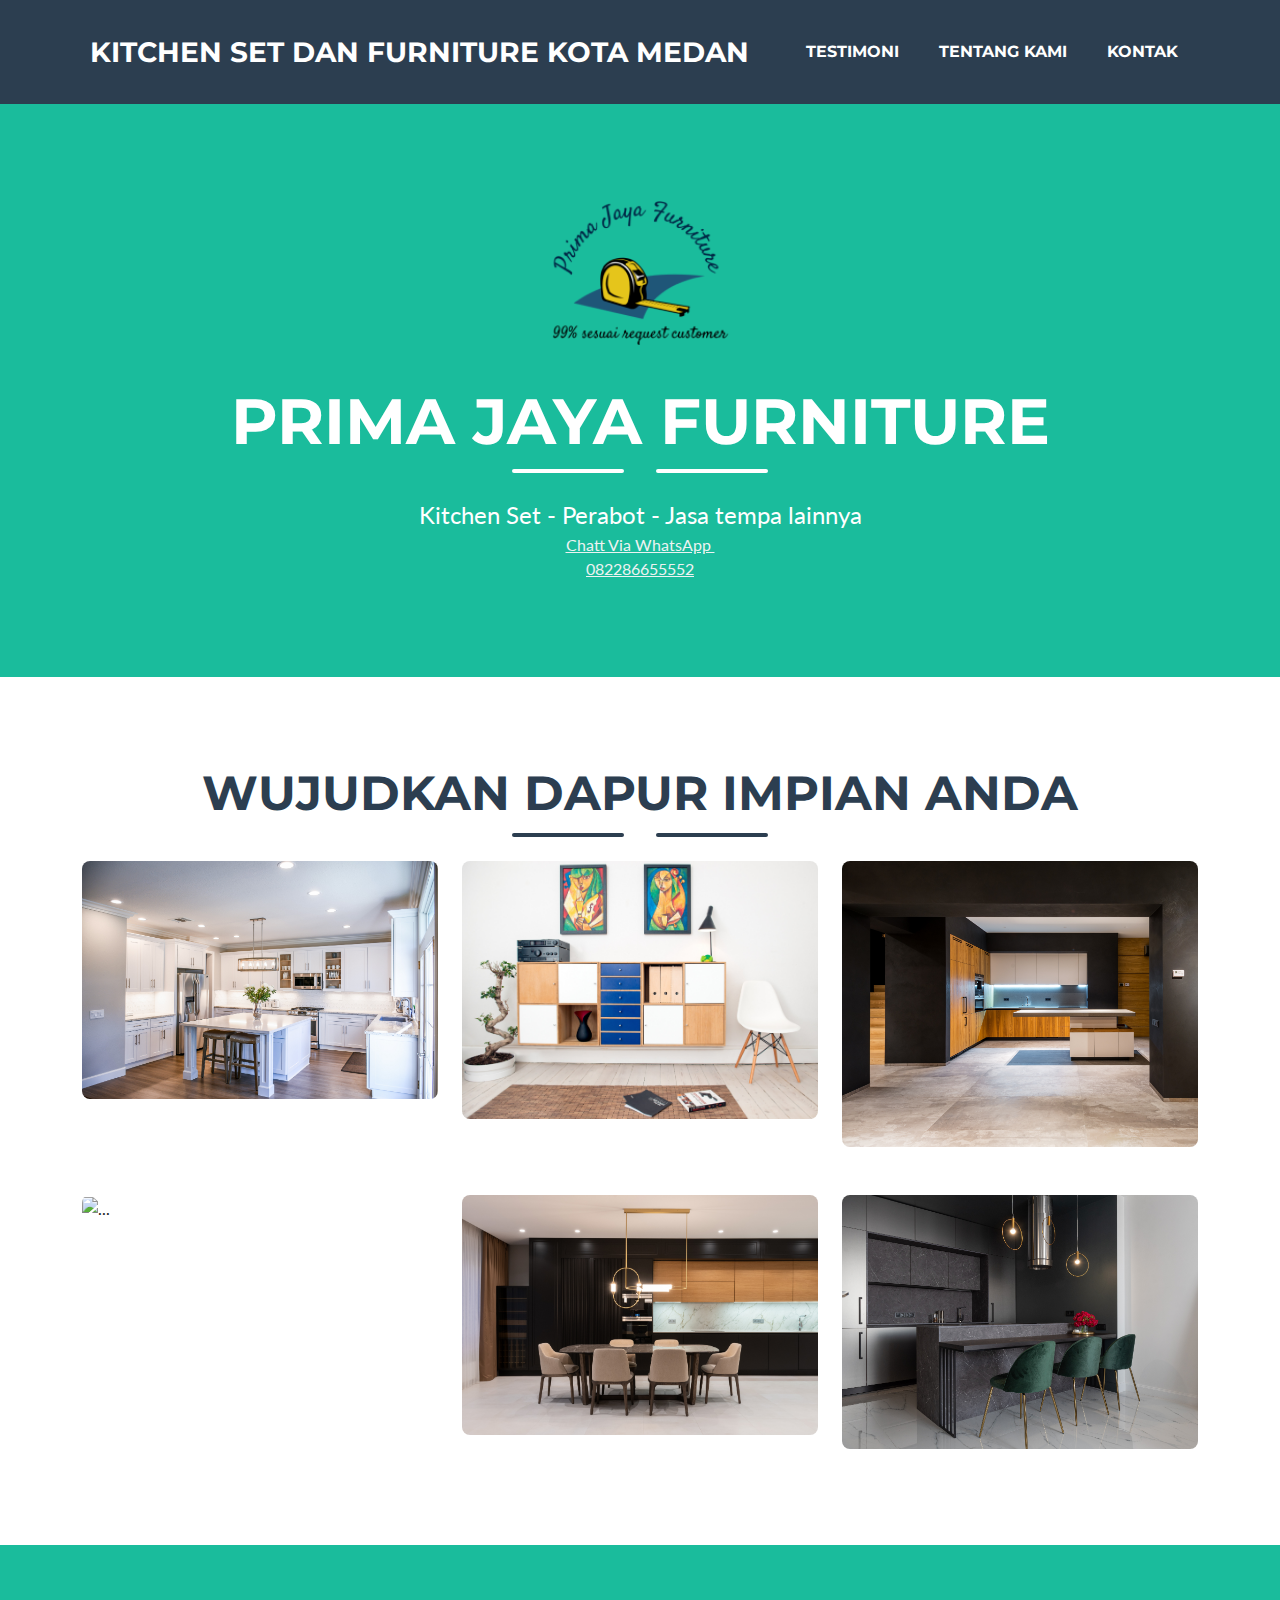
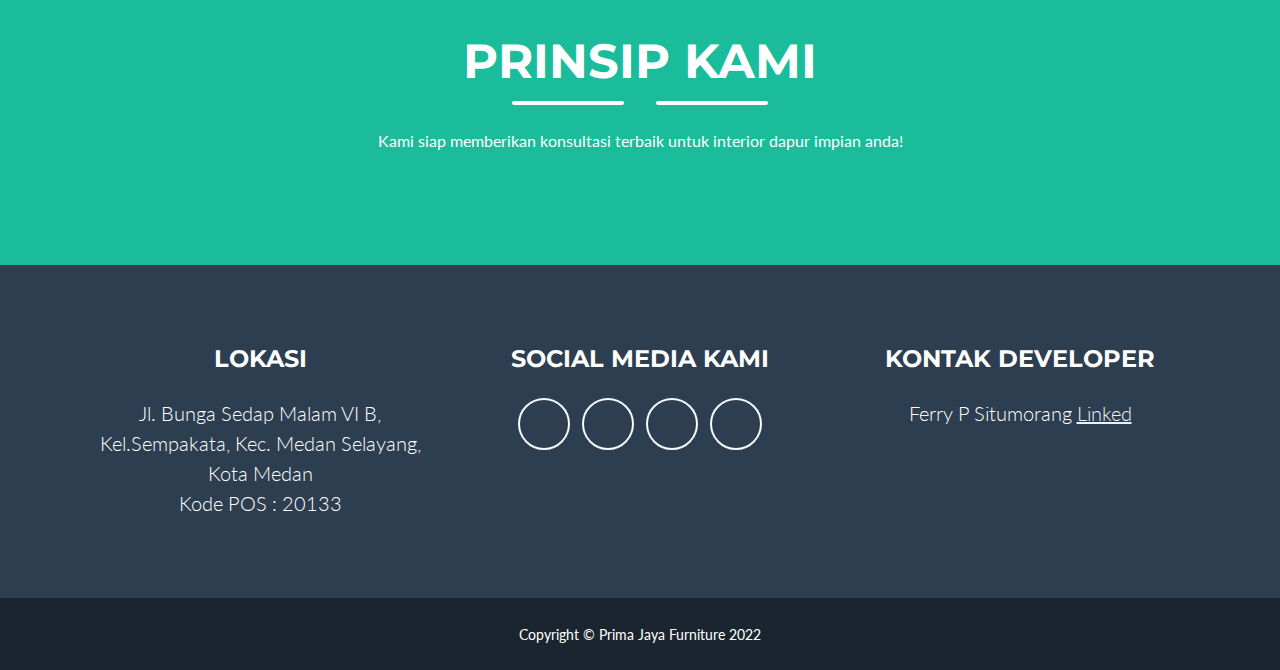
==== commit a8ff4898: "permak dikit ferry" ====
--- a/primaJayaFurniture/index.html
+++ b/primaJayaFurniture/index.html
@@ -56,7 +56,7 @@
         <section class="page-section portfolio" id="portfolio">
             <div class="container">
                 <!-- Portfolio Section Heading-->
-                <h2 class="page-section-heading text-center text-uppercase text-secondary mb-0">TESTIMONI KLIEN KAMI</h2>
+                <h2 class="page-section-heading text-center text-uppercase text-secondary mb-0">Wujudkan Dapur Impian Anda</h2>
                 <!-- Icon Divider-->
                 <div class="divider-custom">
                     <div class="divider-custom-line"></div>
@@ -126,7 +126,7 @@
         <section class="page-section bg-primary text-white mb-0" id="about">
             <div class="container">
                 <!-- About Section Heading-->
-                <h2 class="page-section-heading text-center text-uppercase text-white">Tentang Kami</h2>
+                <h2 class="page-section-heading text-center text-uppercase text-white">Prinsip Kami</h2>
                 <!-- Icon Divider-->
                 <div class="divider-custom divider-light">
                     <div class="divider-custom-line"></div>
@@ -135,8 +135,7 @@
                 </div>
                 <!-- About Section Content-->
                 <div class="row">
-                    <div class="col-lg-4 ms-auto"><p class="text-center">Kami siap datang ke tempat anda untuk mendiskusikan desain interior yang anda inginkan.</p></div>
-                    <div class="col-lg-4 me-auto"><p class="text-center">Kami siap memberikan konsultasi terbaik untuk interior dapur impian anda!</p></div>
+                    <div><p class="text-center">Kami siap memberikan konsultasi terbaik untuk interior dapur impian anda!</p></div>
                 </div>
                 <!-- About Section Button-->
             </div>
@@ -158,13 +157,13 @@
                     <div class="col-lg-4 mb-5 mb-lg-0">
                         <h4 class="text-uppercase mb-4">Social Media Kami</h4>
                         <a class="btn btn-outline-light btn-social mx-1" href="#!"><i class="fab fa-fw fa-facebook-f"></i></a>
-                        <a class="btn btn-outline-light btn-social mx-1" href="#!"><i class="fab fa-whatsapp"></i></a>
+                        <a class="btn btn-outline-light btn-social mx-1" href="#"><i class="fab fa-whatsapp"></i></a>
                         <a class="btn btn-outline-light btn-social mx-1" href="#!"><i class="fab fa-fw fa-linkedin-in"></i></a>
                         <a class="btn btn-outline-light btn-social mx-1" href="#!"><i class="fab fa-fw fa-dribbble"></i></a>
                     </div>
                     <!-- Footer About Text-->
                     <div class="col-lg-4">
-                        <h4 class="text-uppercase mb-4">Tentang Developer</h4>
+                        <h4 class="text-uppercase mb-4">Kontak Developer</h4>
                         <p class="lead mb-0">
                             Ferry P Situmorang
                             <a href="https://www.linkedin.com/in/ferry-prianto-situmorang-02826618a/">Linked<i class="fab fa-fw fa-linkedin-in"></i></a>
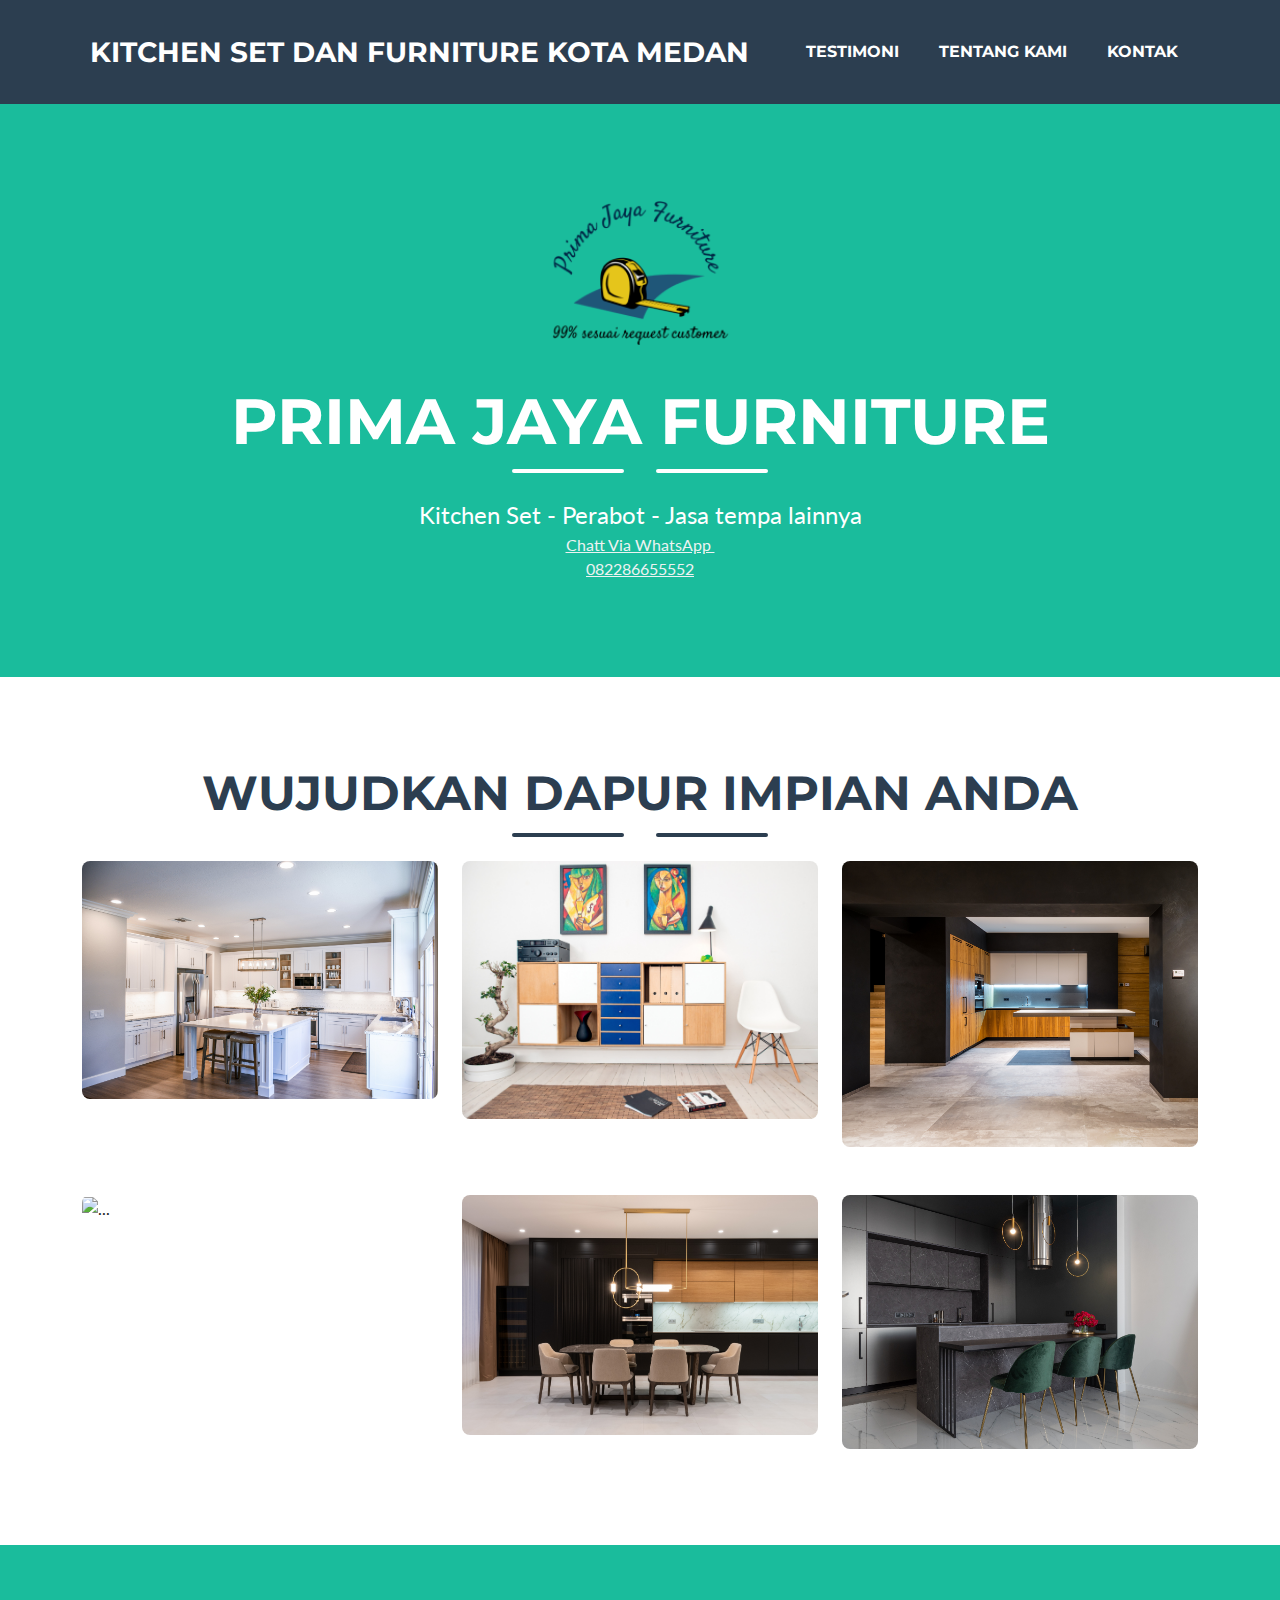
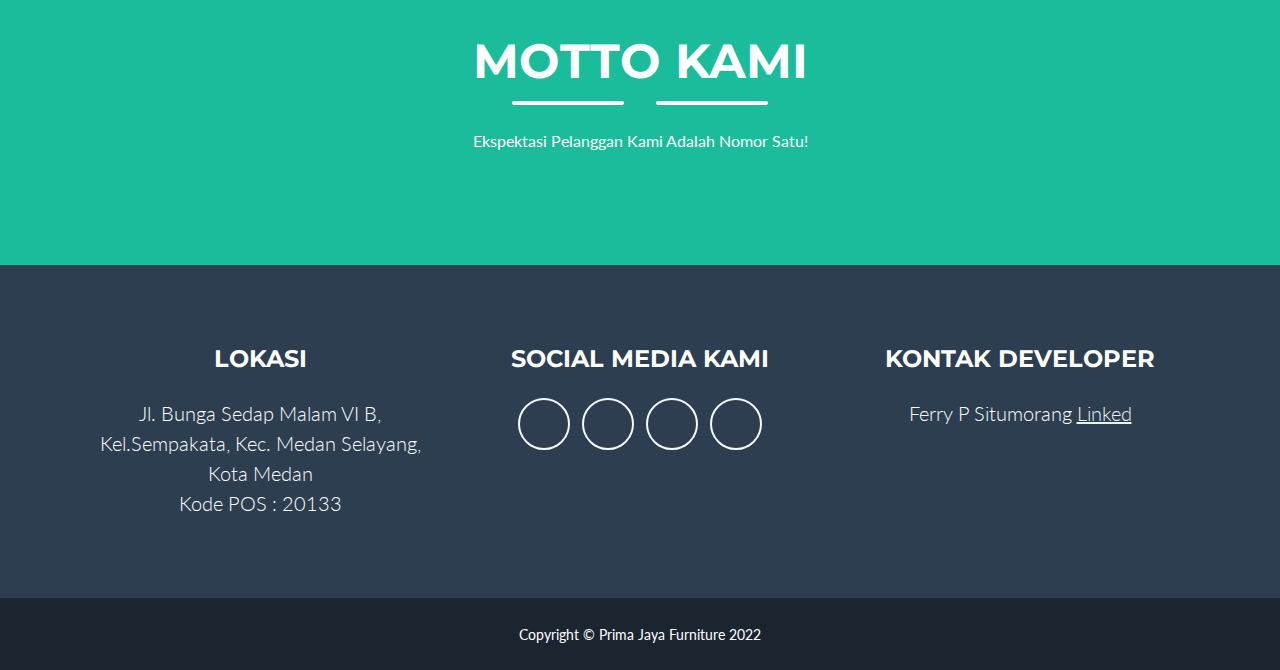
==== commit 6a2d7889: "ubah sikit"" ====
--- a/primaJayaFurniture/index.html
+++ b/primaJayaFurniture/index.html
@@ -126,7 +126,7 @@
         <section class="page-section bg-primary text-white mb-0" id="about">
             <div class="container">
                 <!-- About Section Heading-->
-                <h2 class="page-section-heading text-center text-uppercase text-white">Prinsip Kami</h2>
+                <h2 class="page-section-heading text-center text-uppercase text-white">Motto Kami</h2>
                 <!-- Icon Divider-->
                 <div class="divider-custom divider-light">
                     <div class="divider-custom-line"></div>
@@ -135,7 +135,7 @@
                 </div>
                 <!-- About Section Content-->
                 <div class="row">
-                    <div><p class="text-center">Kami siap memberikan konsultasi terbaik untuk interior dapur impian anda!</p></div>
+                    <div><p class="text-center">Ekspektasi Pelanggan Kami Adalah Nomor Satu!</p></div>
                 </div>
                 <!-- About Section Button-->
             </div>
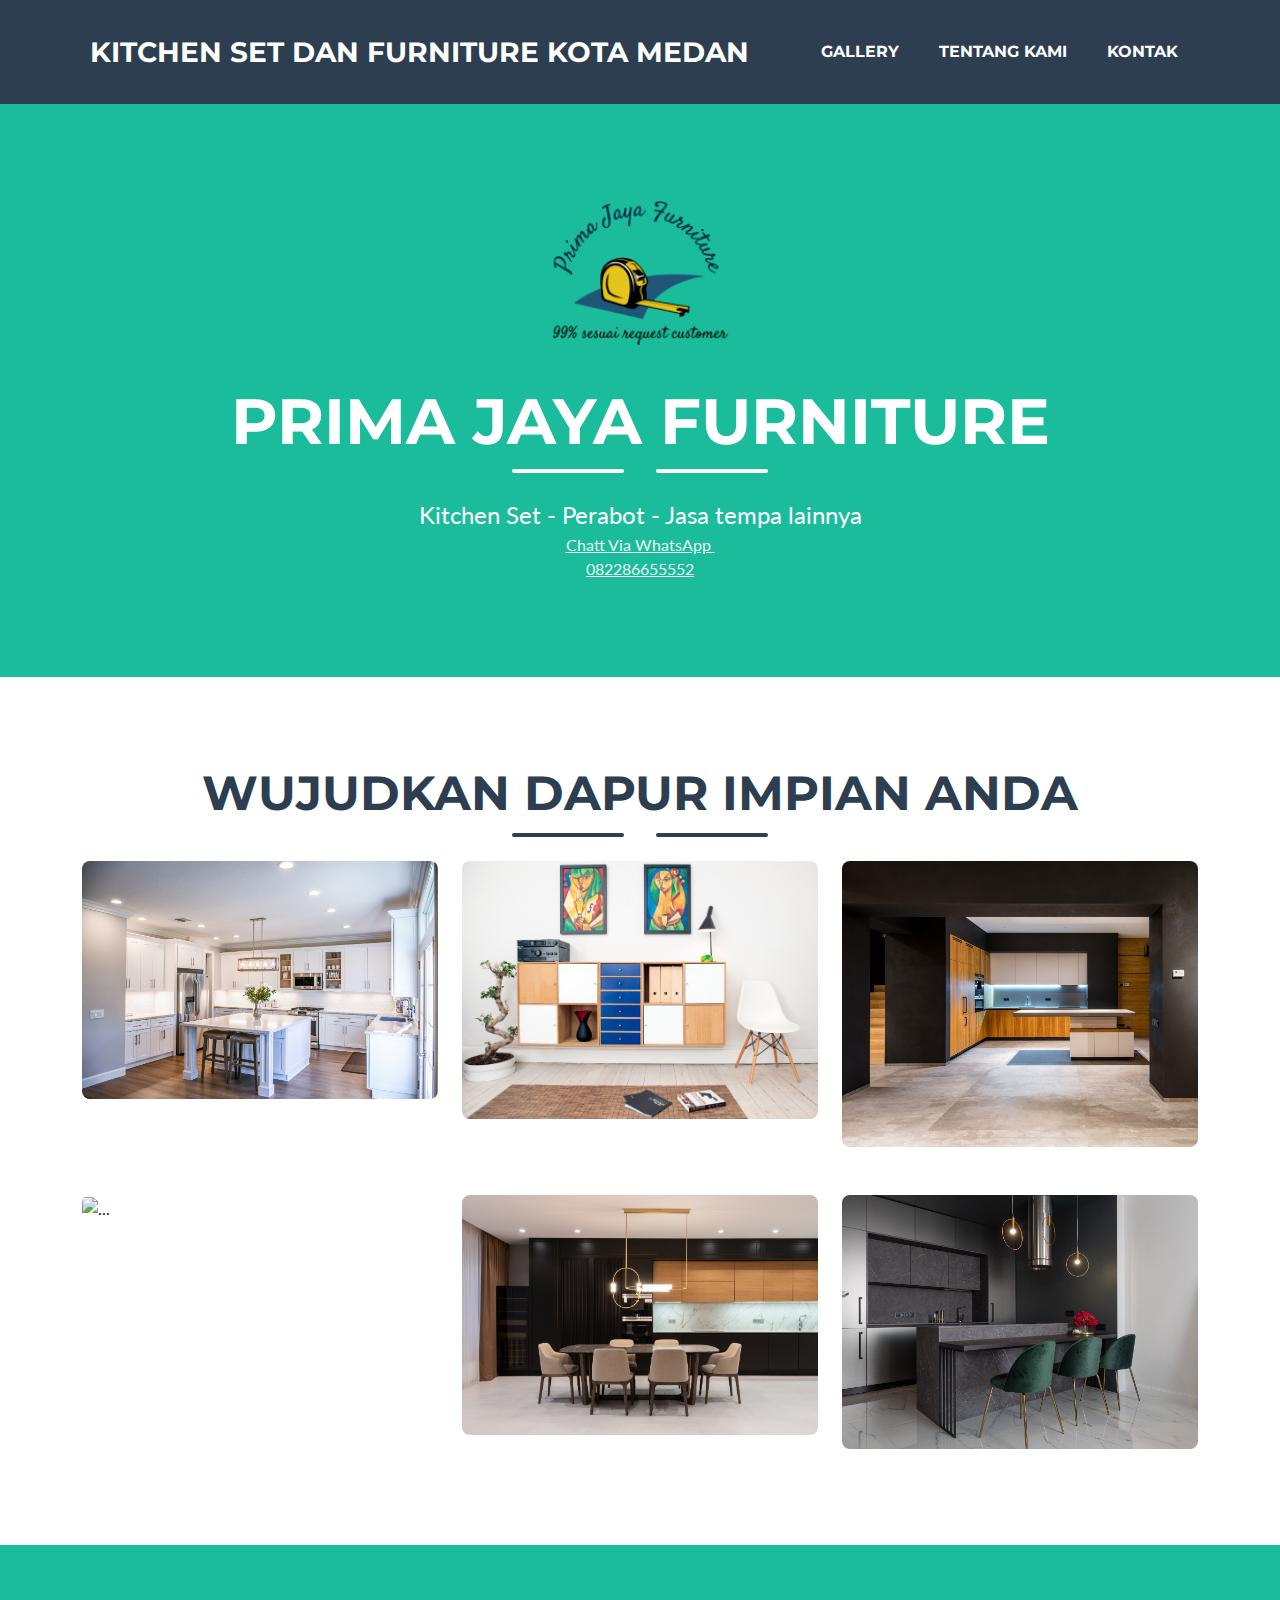
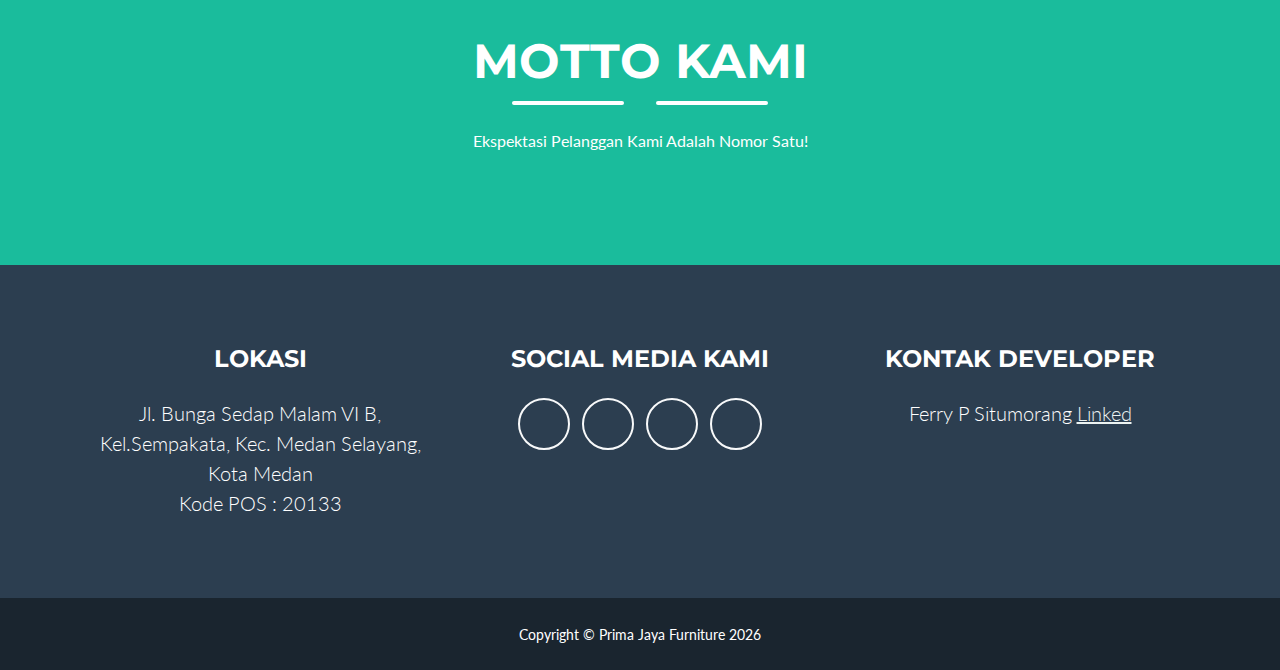
==== commit 70e0f158: "#edit sikit_sikit" ====
--- a/primaJayaFurniture/index.html
+++ b/primaJayaFurniture/index.html
@@ -27,9 +27,9 @@
                 </button>
                 <div class="collapse navbar-collapse" id="navbarResponsive">
                     <ul class="navbar-nav ms-auto">
-                        <li class="nav-item mx-0 mx-lg-1"><a class="nav-link py-3 px-0 px-lg-3 rounded" href="#portfolio">Testimoni</a></li>
+                        <li class="nav-item mx-0 mx-lg-1"><a class="nav-link py-3 px-0 px-lg-3 rounded" href="#portfolio">GALLERY</a></li>
                         <li class="nav-item mx-0 mx-lg-1"><a class="nav-link py-3 px-0 px-lg-3 rounded" href="#about">Tentang Kami</a></li>
-                        <li class="nav-item mx-0 mx-lg-1"><a class="nav-link py-3 px-0 px-lg-3 rounded" href="#contact">Kontak</a></li>
+                        <li class="nav-item mx-0 mx-lg-1"><a class="nav-link py-3 px-0 px-lg-3 rounded" href="#kontak">Kontak</a></li>
                     </ul>
                 </div>
             </div>
@@ -49,7 +49,7 @@
                 </div>
                 <!-- Masthead Subheading-->
                 <p class="masthead-subheading font-weight-light mb-0">Kitchen Set - Perabot - Jasa tempa lainnya</p>
-                <a href="https://api.whatsapp.com/send?phone=6282286655552&text=Hallo%20Kamin%20Siap%20Melayani%20Anda!">Chatt Via WhatsApp&nbsp;<i class="fa-brands fa-whatsapp"></i></br>082286655552</a>
+                <a href="https://api.whatsapp.com/send?phone=6282286655552&text=Hallo%20Primajaya%20Furniture!">Chatt Via WhatsApp&nbsp;<i class="fa-brands fa-whatsapp"></i></br>082286655552</a>
             </div>
         </header>
         <!-- Portfolio Section-->
@@ -141,7 +141,7 @@
             </div>
         </section>
         <!-- Footer-->
-        <footer class="footer text-center">
+        <footer class="footer text-center" id="kontak">
             <div class="container">
                 <div class="row">
                     <!-- Footer Location-->
@@ -174,7 +174,7 @@
         </footer>
         <!-- Copyright Section-->
         <div class="copyright py-4 text-center text-white">
-            <div class="container"><small>Copyright &copy; Prima Jaya Furniture 2022</small></div>
+            <div class="container"><small>Copyright &copy; Prima Jaya Furniture <script type="text/javascript">document.write(new Date().getFullYear());</script></small></div>
         </div>
         <!-- Portfolio Modals-->
         <!-- Portfolio Modal 1-->
